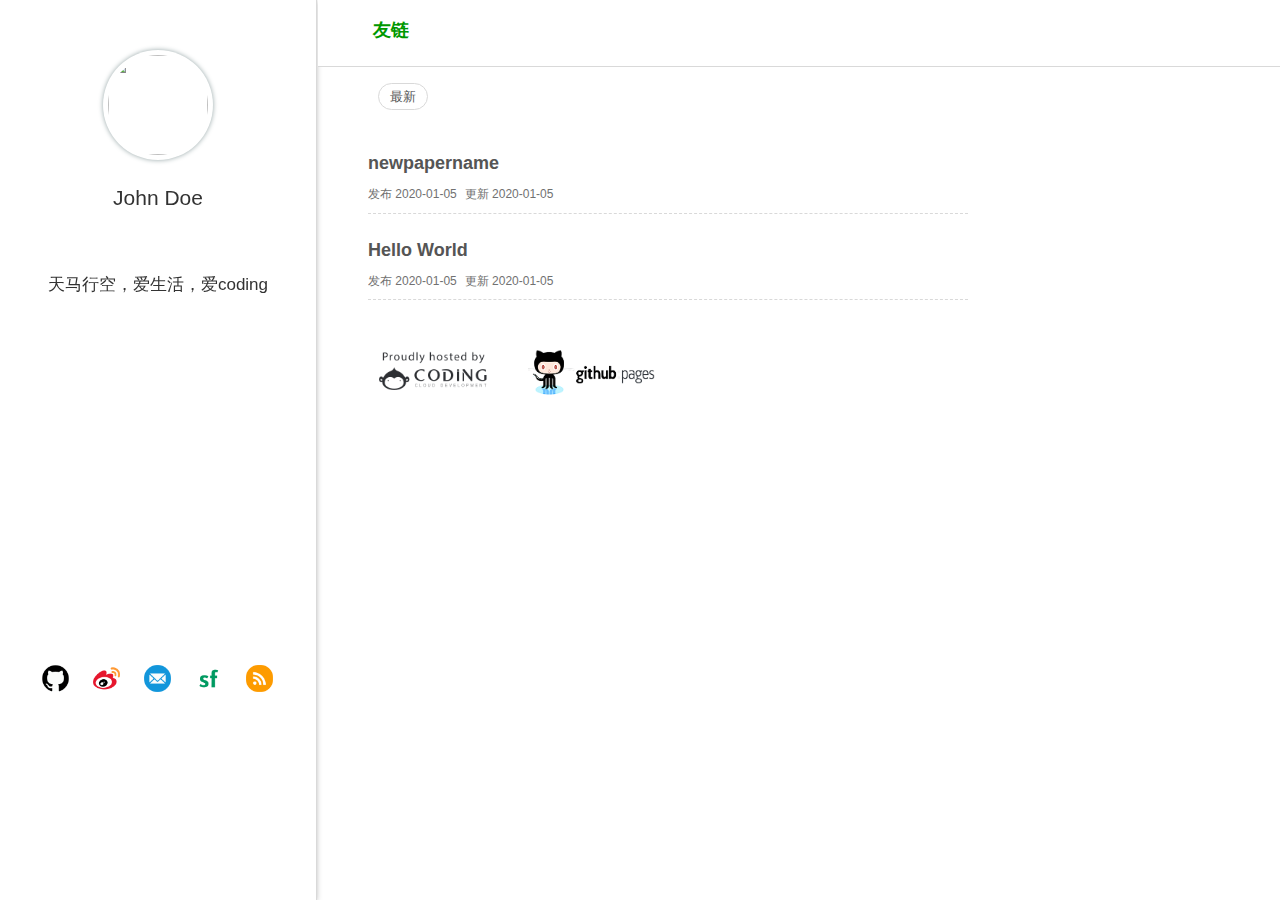
==== archives/index.html @ eab8e8ed "Site updated: 2020-01-06 00:59:47" ====
<!DOCTYPE html>
<html lang="en">
<head>
  <meta charset="UTF-8">
  <meta http-equiv="X-UA-Compatible" content="IE=edge,chrome=1">
  <meta name="viewport" content="width=device-width, initial-scale=1, maximum-scale=1, user-scalable=no">
  <meta name="keywords" content="hexo,个人博客,blog" />
  <meta name="description" content="某某的个人博客" />
  <meta http-equiv="x-dns-prefetch-control" content="on">
  <link rel="dns-prefetch" href="https://busuanzi.ibruce.info">
  <link rel="dns-prefetch" href="https://at.alicdn.com">
  
  <link rel="dns-prefetch" href="https://widget.daovoice.io">
  <link rel="dns-prefetch" href="https://widget-static-cdn.daovoice.io">
  <link rel="dns-prefetch" href="https://im.daovoice.io">
  
  
  <link rel="dns-prefetch" href="https://hm.baidu.com/">
  
  
  <link rel="dns-prefetch" href="https://cdn.jsdelivr.net">
  <link rel="dns-prefetch" href="https://api.github.com">
  <link rel="dns-prefetch" href="https://avatars3.githubusercontent.com">
  
  <link rel="stylesheet" type="text/css" href="/./style/main.css">
	<link rel="shortcut icon" href="/favicon.ico" title="Favicon">
  <link rel="stylesheet" href="https://cdn.jsdelivr.net/npm/gitalk@1/dist/gitalk.css">
	<title>Hexo</title>
  
  <script>var _hmt=_hmt||[];(function(){var hm=document.createElement("script");hm.src="https://hm.baidu.com/hm.js?awwssw1snsnsnn1ndndnndnd99j";var s=document.getElementsByTagName("script")[0];s.parentNode.insertBefore(hm,s);})();
  </script>
  
  
    <script>(function(i,s,o,g,r,a,m){i["DaoVoiceObject"]=r;i[r]=i[r]||function(){(i[r].q=i[r].q||[]).push(arguments)},i[r].l=1*new Date();a=s.createElement(o),m=s.getElementsByTagName(o)[0];a.async=1;a.src=g;a.charset="utf-8";m.parentNode.insertBefore(a,m)})(window,document,"script",('https:' == document.location.protocol ? 'https:' : 'http:') + "//widget.daovoice.io/widget/123456.js","daovoice");daovoice('init',{app_id: "123456"});daovoice('update');
  </script>
  
<meta name="generator" content="Hexo 4.2.0"></head>
<body>
  <div class="left-aside">
    <div class="face-img"><img src="https://tva3.sinaimg.cn/crop.0.0.200.200.180/005Kc3C1jw8f2uep0hhkvj305k05k3yk.jpg"></div>
    <div class="intro-word">
        <h2>John Doe</h2>
        <p>天马行空，爱生活，爱coding</p>
    </div>
    <div class="sns">
        <ul>
            
            <li>
                <a class="github" target="_blank" href="https://github.com/88888888" title="github">
                    <img src="/./img/icon-github.png" alt="github" data-tooltip="github">
                </a>
            </li>
            
            <li>
                <a class="weibo" target="_blank" href="http://weibo.com/u/888888888" title="weibo">
                    <img src="/./img/icon-weibo.png" alt="weibo" data-tooltip="weibo">
                </a>
            </li>
            
            <li>
                <a class="email" target="_blank" href="mailto:1223456@666666.com" title="email">
                    <img src="/./img/icon-email.png" alt="email" data-tooltip="email">
                </a>
            </li>
            
            <li>
                <a class="sf" target="_blank" href="https://segmentfault.com/u/555555" title="sf">
                    <img src="/./img/icon-sf.png" alt="sf" data-tooltip="sf">
                </a>
            </li>
            
            <li>
                <a class="rss" target="_blank" href="/atom.xml" title="rss">
                    <img src="/./img/icon-rss.png" alt="rss" data-tooltip="rss">
                </a>
            </li>
            
        </ul>
    </div>
</div>
<div class="right-aside">
    <div class="right-nav ms">
        <div class="main">
          <svg id="nav-menu" class="icon icon-menu" aria-hidden="true">
            <use xlink:href="#icon-menu"></use>
          </svg>
          <ul class="left">
              
              <li>
                  <a href="/2014/friends/">
                      友链
                  </a>
              </li>
              
          </ul>
          <div class="search">
            <div class="search-box">
              <input type="search"  id="search" class="input-search" placeholder="搜索">
              <i class="icon-search"></i>
              <div class="search-result-box">
                <ul id="search-result"></ul>
              </div>
            </div>
            <svg id="nav-search" class="icon icon-search" aria-hidden="true">
              <use xlink:href="#icon-search"></use>
            </svg>
          </div>
        </div>
    </div>
    <div class="right-main">
        <div class="category">
            <ul>
                <li><a href="/" class="">最新</a></li>
                
            </ul>
        </div>
        <div class="clear"></div>
        <div class="list">
            <div>
                
                
  
    <div class="item">
      <div class="title">
        <a href="/2020/01/05/newpapername/">newpapername</a>
      </div>
      <div class="info">
        <ul>
          <li>发布 <time datetime="2020-01-05T15:09:28.000Z" itemprop="date">2020-01-05</time>
          </li>
          <li>更新 <time datetime="2020-01-05T15:09:28.946Z" itemprop="dateUpdated">2020-01-05</time>
          </li>
          <!--<li> 评论 <span id = "url::http://yoursite.com/2020/01/05/newpapername/" class = "cy_cmt_count" ></span>
          </li>-->
        </ul>
      </div>
    </div>
  


                
                
  
    <div class="item">
      <div class="title">
        <a href="/2020/01/05/hello-world/">Hello World</a>
      </div>
      <div class="info">
        <ul>
          <li>发布 <time datetime="2020-01-05T12:11:50.399Z" itemprop="date">2020-01-05</time>
          </li>
          <li>更新 <time datetime="2020-01-05T12:11:50.399Z" itemprop="dateUpdated">2020-01-05</time>
          </li>
          <!--<li> 评论 <span id = "url::http://yoursite.com/2020/01/05/hello-world/" class = "cy_cmt_count" ></span>
          </li>-->
        </ul>
      </div>
    </div>
  


                
                

            </div>
        </div>
        <div class="clear"></div>
        <div class="hosted">
          <ul>
            <li class="coding">
              <a href="https://coding.net/pages" target="_blank" rel="noopener">
                <img src="/./img/coding.png">
              </a>
            </li>
            <li class="github-pages">
              <a href="https://pages.github.com" target="_blank" rel="noopener">
                <img src="/./img/github-pages.png">
              </a>
            </li>
          </ul>
        </div>
    </div>
</div>
<script>
  var homeLeftBgArr = 'https://ws3.sinaimg.cn/large/006tKfTcly1fsulzlvofnj30af0k5jvu.jpg,https://ws2.sinaimg.cn/large/006tNbRwly1fwl2alhqibj31kw2dcu0y.jpg,https://ws1.sinaimg.cn/large/006tNbRwly1fwl2bclcirj31kw2czk7v.jpg,https://ws3.sinaimg.cn/large/006tNbRwly1fwl2c765jej31kw2d1npe.jpg,https://ws3.sinaimg.cn/large/006tNbRwly1fwl2dentnvj31kw2dc1l2.jpg,https://ws4.sinaimg.cn/large/006tNbRwly1fwl2dqawiej31kw2d8x6p.jpg,https://ws3.sinaimg.cn/large/006tNbRwly1fwl2f7yp25j31kw3a97wh.jpg'.split(',');
  var homeLeftBgArrLen = homeLeftBgArr.length;
  var leftBackgroundUrl = homeLeftBgArr[Math.floor(Math.random() * homeLeftBgArrLen)];
  var homeLeftAsideNode = document.getElementsByClassName('left-aside')[0];
  if (homeLeftAsideNode) {
    homeLeftAsideNode.style.backgroundImage = 'url(' + leftBackgroundUrl + ')';
  }
</script>
<script async src="//busuanzi.ibruce.info/busuanzi/2.3/busuanzi.pure.mini.js"></script>
</script>
<script>//console
  var consoleConfig = '\n欢迎访问 https://hufangyun.com ，围观小猿大圣的博客(づ｡◕‿‿◕｡)づ！\n,\n本博客使用 %cHexo%c 搭建，博客主题为小猿大圣开发的 %chexo-themes-yearn%c ~~~ 🎉🎉🎉 \n\n源码 https://github.com/Youthink/hexo-themes-yearn \n\n如果喜欢可以 star 支持一下 ❤️~\n,\n扫描下面的二维码，在手机上查看博客！\n,https://static.hufangyun.com/blog-url-qrcode-180-180.png,\n 想知道这个效果如何实现的？博客内搜索 console 彩蛋 🚀 ！\n'.split(',');
  var canConsole = true;
  var consoleInfo = (function(consoleConfig) {
  if (!canConsole || !consoleConfig || consoleConfig.length < 1) {
    return;
  }
  var consoleColor = '#6190e8';
  var _console;
  var backgroundTextStyle = 'padding: 1px 5px;color: #fff;background: ' + consoleColor + ';'
  var textStyle = 'color: ' + consoleColor + ';';

  consoleConfig.map(o => {
    var num = (o.match(/%c/g) || []).length;
    if(/^http(s)?:\/\//.test(o)) {
      console.log('%c     ', 'background: url(' + o + ') no-repeat left center;font-size: 180px;');
      return;
    }
    if (num > 0) {
      var logArguments = [];
      for (var i = 0; i < num; i++) {
        if (i % 2 === 0) {
          logArguments.push(backgroundTextStyle);
        } else {
          logArguments.push(textStyle);
        }
      }
      (_console = console).log.apply(_console, ['%c' + o, textStyle].concat(logArguments));
      return;
    }
    console.log('%c' + o, textStyle);
  });
}(consoleConfig));</script><script type="text/javascript" src="/./js/main.js"></script>

  <script src="//at.alicdn.com/t/font_159214_mvtxvg9me9.js"></script>
</body>
</html>
---- style/main.css ----
@charset "UTF-8";
/*
Theme Name: Sugar
Theme URI: https://hufangyun.com
Description: Hexo themes
Version: 0.8
Author: 小猿大圣
Author URI: https://hufangyun.com
*/
/********* Global *********/
* {
  margin: 0;
  padding: 0;
  border: 0; }

body {
  font-family: -apple-system,"Helvetica Neue", "Helvetica", "Arial","PingFang SC","Hiragino Sans GB","WenQuanYi Micro Hei","Microsoft Yahei",sans-serif;
  -webkit-font-smoothing: antialiased;
  font-size: 14px;
  line-height: 1.6;
  color: #333333; }

a {
  text-decoration: none; }

h1, h2, h3, h4, h5 {
  font-weight: 500;
  line-height: 1.2; }

h2 {
  padding-bottom: 10px; }

h2, h3, h4 {
  margin-top: 32px; }

.clear {
  clear: both; }

.left {
  float: left; }

svg.icon {
  width: 20px;
  height: 20px; }
  svg.icon.icon-menu {
    float: left;
    margin-top: 21px;
    margin-left: -35px; }
  svg.icon.icon-search {
    margin-top: 21px; }

/*************** index *******************/
.left-aside {
  width: 256px;
  background-size: cover;
  position: fixed;
  top: 0;
  bottom: 0;
  padding: 50px 30px 80px;
  border-right: 1px solid #d9d9d9;
  box-shadow: -1px 1px 6px rgba(0, 0, 0, 0.35);
  text-align: center; }
  .left-aside h2 {
    margin: 24px 0 50px; }
  .left-aside .face-img img {
    border-radius: 50%;
    height: 100px;
    width: 100px;
    transition: All ease-in-out 0.4s;
    padding: 5px;
    background: #fff;
    box-shadow: 0 0 5px #95a5a6; }
    .left-aside .face-img img:hover {
      -webkit-transform: translate(0px, -10px);
              transform: translate(0px, -10px); }
  .left-aside .intro-word p {
    margin: 12px;
    font-size: 17px;
    font-weight: 500; }
  .left-aside .sns {
    position: absolute;
    bottom: 20%; }
    .left-aside .sns li {
      list-style: none;
      float: left;
      margin: 60px 10px 20px; }
      .left-aside .sns li img {
        width: 31px;
        transition: All ease-in-out 0.4s; }
        .left-aside .sns li img:hover {
          -webkit-transform: rotate(360deg);
                  transform: rotate(360deg); }
    .left-aside .sns .tip {
      padding: 0 14px;
      position: absolute;
      background-color: #2DCB70;
      opacity: 0;
      border-radius: 7%;
      top: 105px;
      height: 35px;
      line-height: 35px;
      color: #3D3D3D;
      font-weight: bold;
      white-space: nowrap;
      transition: All ease-in-out 0.4s; }
      .left-aside .sns .tip span {
        position: absolute;
        width: 0px;
        height: 0px;
        display: block;
        top: -14px;
        left: 50%;
        margin-left: -6px;
        border: 7px solid transparent;
        border-bottom-color: #2DCB70; }

.right-aside {
  margin-left: 318px; }
  .right-aside .nav-main {
    width: 59%; }
    .right-aside .nav-main .category {
      margin-left: -10px; }
  .right-aside .right-nav {
    padding-left: 55px;
    position: fixed;
    top: 0;
    width: 100%;
    border-bottom: 1px solid #d9d9d9;
    background-color: #fff; }
    .right-aside .right-nav li {
      list-style: none;
      float: left;
      line-height: 60px;
      margin-right: 30px; }
      .right-aside .right-nav li a {
        color: #009800;
        font-size: 18px;
        font-weight: bold; }

.search {
  float: right;
  color: #717171;
  line-height: 60px;
  right: 395px;
  position: relative; }
  .search .search-box {
    display: none;
    margin-right: 50px; }
  .search .input-search {
    margin: 8px -31px 0  0;
    border-radius: 2em;
    padding: 7px;
    border: 1px solid #cccccc;
    width: 300px; }
  .search input:focus {
    outline: none; }
  .search .search-result-box {
    position: absolute;
    top: 45px;
    top: 45px;
    left: -17%;
    width: 400px;
    max-height: 400px;
    overflow-y: scroll;
    display: none;
    background: #FFFFFF;
    border-radius: 2px;
    box-shadow: 0 2px 5px 0 rgba(0, 0, 0, 0.16), 0 2px 10px 0 rgba(0, 0, 0, 0.12); }
    .search .search-result-box #search-result li {
      border-top: 1px solid #dadada;
      padding: 10px 15px;
      margin-left: 0px;
      width: 370px; }
      .search .search-result-box #search-result li a {
        font-size: 15px; }
        .search .search-result-box #search-result li a:hover {
          color: #21D4FD;
          background: linear-gradient(30deg, #21D4FD, #B721FF);
          -webkit-background-clip: text;
          -webkit-text-fill-color: transparent; }
      .search .search-result-box #search-result li:first-child {
        border-top: none; }
      .search .search-result-box #search-result li .search-enter {
        position: absolute;
        right: 26px; }

.right-main {
  margin-top: 65px;
  padding-left: 50px;
  float: left; }

.category li {
  list-style: none;
  float: left;
  margin: 20px 0px 5px 10px; }
  .category li a {
    padding: 5px 11px;
    border: 1px solid #d9d9d9;
    border-radius: 15px;
    box-sizing: border-box;
    font-size: 13px;
    font-weight: normal;
    line-height: 1.5;
    color: #555555; }
    .category li a:hover {
      border: 1px solid #6bd95b; }
  .category li .active {
    background: #6bd95b;
    color: #ffffff;
    border: 1px solid #6bd95b; }

.list {
  float: left;
  margin-top: 15px; }

.item {
  width: 600px;
  margin: 23px 0px;
  border-bottom: 1px dashed #d9d9d9; }
  .item a {
    color: #555555;
    font-size: 18px;
    font-weight: bold;
    line-height: 1.5; }
    .item a:hover {
      color: #21D4FD;
      background: linear-gradient(30deg, #21D4FD, #B721FF);
      -webkit-background-clip: text;
      -webkit-text-fill-color: transparent; }

.info {
  overflow: auto; }
  .info li {
    float: left;
    list-style: none;
    margin: 8px 8px 8px 0px;
    font-size: 12px;
    color: #717171; }

.current-menu-item a {
  background-color: #6bd95b;
  color: #fff; }

/****************** hosted **********************/
.hosted {
  margin-top: 20px; }
  .hosted ul li {
    float: left;
    list-style: none;
    margin-right: 30px; }
    .hosted ul li a {
      width: 130px;
      display: block; }
      .hosted ul li a img {
        width: 100%; }

/***************** pages ************************/
/*header top */
.navbar-header {
  position: absolute;
  top: 0;
  height: 60px;
  width: 100%;
  text-align: center;
  z-index: 999;
  background: none;
  transition: background 0.5s; }
  .navbar-header .blog-title {
    display: none; }
  .navbar-header.fixed-header {
    position: fixed;
    box-shadow: 0 0 3px rgba(14, 14, 14, 0.26);
    background-color: rgba(255, 255, 255, 0.98); }
    .navbar-header.fixed-header .blog-title {
      line-height: 60px;
      font-size: 18px;
      color: #21D4FD;
      background: linear-gradient(30deg, #21D4FD, #B721FF);
      -webkit-background-clip: text;
      -webkit-text-fill-color: transparent;
      display: inline-block; }
  .navbar-header .face-img {
    display: none; }

.header {
  width: 100%;
  background-color: #fff;
  height: 55px;
  border-bottom: 1px solid #eef2f8;
  color: #88909a;
  font-size: 20px; }
  .header .icon-reorder {
    position: absolute;
    top: 14px;
    left: 20px; }
  .header h1 {
    text-align: center;
    font-size: 16px;
    font-weight: normal;
    line-height: 55px; }
  .header a {
    color: #88909a; }
  .header .face {
    position: absolute;
    top: 14px;
    right: 20px; }

/* container main*/
.article-title {
  position: absolute;
  top: 0;
  width: 100%;
  padding: 100px 0 25px 0;
  text-align: center; }
  .article-title h1.title {
    color: #4d4d4d;
    font-size: 40px; }
  .article-title .article-info {
    position: relative;
    display: inline-block;
    margin: 10px auto; }
    .article-title .article-info li {
      float: left;
      list-style: none;
      margin: 8px;
      color: #666666;
      font-size: 13px; }
    .article-title .article-info:after {
      content: '';
      display: block;
      clear: both; }

.container {
  width: 800px;
  margin: 0 auto; }

.article {
  padding: 0px 30px 20px 20px;
  word-break: break-word; }
  .article h1 {
    font-size: 24px; }
  .article h2 {
    border-bottom: 1px solid #eee;
    font-size: 22px; }
  .article h3 {
    font-size: 20px; }
  .article h4 {
    font-size: 18px; }
  .article h5 {
    font-size: 16px; }
  .article h6 {
    font-size: 14px; }
  .article .title {
    word-break: break-all;
    font-size: 24px;
    font-weight: 500;
    line-height: 1.2;
    color: #333;
    margin: 15px auto; }
  .article p {
    margin: 22px 0;
    color: #555;
    font-size: 14px;
    line-height: 1.6;
    text-align: justify; }
    .article p strong {
      font-weight: bold;
      color: #333333; }
  .article img {
    padding: 3px;
    border: 1px solid #ddd;
    max-width: 100%;
    margin: 8px auto 8px;
    display: block; }
  .article span.img-alt {
    max-width: 80%;
    position: relative;
    left: 50%;
    -webkit-transform: translateX(-50%);
            transform: translateX(-50%);
    display: inline-block;
    padding: 0px 0 2px;
    border-bottom: 1px solid #d9d9d9;
    font-size: 12px;
    color: #969696; }
  .article blockquote {
    padding: 15px 20px;
    margin: 20px 0;
    background-color: #F6F6F6;
    border-left: 3px solid #49be38;
    border-radius: 3px;
    word-break: break-word; }
    .article blockquote p:first-child {
      margin-top: 0; }
    .article blockquote p:last-child {
      margin-bottom: 0; }
  .article code {
    padding: 2px 4px;
    font-size: 13px;
    color: #c7254e;
    background-color: #f9f2f4;
    border-radius: 4px; }
  .article .content .overdue-remind {
    background-color: #fdf8ea;
    border-left: 3px solid #f0ad4e;
    padding: 15px 20px;
    margin: 20px auto;
    border-radius: 3px;
    font-weight: 500; }
    .article .content .overdue-remind span {
      color: crimson;
      font-weight: bold; }
  .article .content a {
    color: #49be38;
    border-bottom: 1px solid #49be38; }
    .article .content a:hover {
      color: #c7254e;
      border-bottom: 1px solid  #c7254e;
      background: none; }
  .article .content ol, .article .content ul {
    margin: 30px 0;
    padding-left: 20px; }
    .article .content ol li, .article .content ul li {
      font-size: 14px;
      line-height: 1.6;
      color: #555;
      margin: 8px 0; }
      .article .content ol li:first-child, .article .content ul li:first-child {
        margin-top: 0; }
      .article .content ol li:last-child, .article .content ul li:last-child {
        margin-bottom: 0; }
  .article .content ol {
    margin: 30px 45px; }
    .article .content ol li {
      list-style-type: decimal; }
  .article .content table {
    width: 100%;
    border: 1px #E6E6E6 solid;
    border-collapse: collapse; }
  .article .content th {
    background: #F3F3F3;
    text-align: left; }
  .article .content th, .article .content td {
    border: 1px solid #E6E6E6;
    padding: 5px 8px;
    word-break: normal; }

.article .image-caption {
  width: 31%;
  min-width: 20%;
  padding: 10px;
  text-align: center;
  border-bottom: 1px solid #d9d9d9;
  font-size: 13px;
  color: #999999;
  font-style: italic;
  line-height: 1.7;
  margin: 0 auto 20px; }

.article h4 {
  color: inherit;
  line-height: 1.8;
  text-rendering: optimizelegibility; }

.article .content h2 {
  margin-bottom: 10px; }

.content blockquote p {
  margin-bottom: 0; }

.article table {
  margin-bottom: 25px; }

.article .support-author {
  padding: 25px;
  margin-bottom: 40px;
  background-color: whitesmoke;
  border-left: 4px solid #49be38;
  border-radius: 3px;
  box-sizing: border-box;
  box-shadow: 0 0 1px #d9d9d9;
  margin: 50px auto; }

.article .support-author p {
  margin: 0 auto 10px;
  font-size: 17px;
  font-weight: bold; }

.support-author .btn-pay {
  margin: 10px 15px 10px 0;
  color: white;
  border-color: #49be38;
  background-color: #49be38;
  border-radius: 4px;
  padding: 4px 12px;
  font-size: 14px;
  line-height: 20px;
  text-align: center; }

.support-author .btn-pay:hover {
  background-color: #f57e42; }

.like {
  width: 163px;
  height: 50px;
  line-height: 50px;
  border: 1px solid #e78170;
  border-radius: 40px;
  font-size: 18px;
  text-align: center;
  color: #e78170;
  margin: 0 auto; }

.like a {
  color: #e78170; }

.like-button {
  position: relative;
  width: 60px;
  height: 50px;
  padding-right: 10px;
  display: inline-block; }

.like span {
  position: relative;
  height: 20px;
  padding-left: 15px;
  border-left: 1px solid;
  cursor: pointer;
  color: #e78170; }

.like:hover {
  background-color: #f6cec7;
  border-color: #f6cec7; }

.footer {
  background-color: #EFEFEF;
  border-top: 1px solid #d9d9d9;
  margin: 10px auto 0;
  text-align: center;
  padding: 80px 0 10px;
  line-height: 38px; }
  .footer .info a {
    color: #333; }
    .footer .info a:hover {
      color: #49be38; }

/************** page *******************/
.container .center {
  text-align: center;
  margin-top: 30px; }

.container .f {
  float: left;
  margin: 30px 60px; }

.leftAside {
  width: 60px;
  position: fixed;
  top: 0px;
  bottom: 0px;
  background-color: #EFEFEF;
  padding-top: 30px;
  overflow-y: auto; }

.leftAside .icon {
  font-size: 21px;
  text-align: center; }

.leftAside .hoverShow {
  display: none;
  margin-left: 30px; }

.leftAside .hoverShow a:link, .hoverShow a {
  color: #2f2f2f;
  line-height: 27px; }

.leftAside .hoverShow .titleList {
  margin-top: 20px; }

.leftAside .hoverShow .titleList ul li {
  margin-top: 8px; }

.leftAside .hoverShow .titleList .archive {
  display: none;
  width: 223px;
  white-space: nowrap;
  /* 禁止自动换行 */
  overflow: hidden;
  /* 隐藏溢出的内容 */
  text-overflow: ellipsis;
  /* 溢出文本使用...代替 */
  -o-text-overflow: ellipsis; }

.leftAside .hoverShow .titleList .archive li a {
  font-size: 14px; }

.leftAside .hoverShow .titleList .tabs a {
  background-color: #6666FF;
  padding: 0 4px;
  color: #fff;
  border-radius: 15%;
  margin: 4px;
  float: left;
  font-size: 13px; }

.otherLink {
  border-bottom: 1px solid #eeeeee;
  border-top: 1px solid #eeeeee;
  padding: 15px;
  height: 30px;
  color: #555555; }

.otherLink a {
  color: #555555; }

.otherLink a:hover {
  color: #000000; }

.otherLink .previous {
  float: left; }

.otherLink .next {
  float: right; }

/******* index page nav *********/
.page-nav {
  margin: 50px auto 20px;
  font-weight: 500;
  text-decoration: none; }
  .page-nav a:active, .page-nav a:link, .page-nav a:visited, .page-nav a:hover {
    color: #888888; }
  .page-nav .page-number {
    padding: 6px 12px;
    margin-left: -1px;
    border: 1px solid #dddddd; }
    .page-nav .page-number.current {
      background: #15a829;
      color: #ffffff;
      padding: 7px 12px; }
  .page-nav .extend {
    padding: 6px 12px;
    border: 1px solid #dddddd; }
    .page-nav .extend.prev {
      border-bottom-left-radius: 3px;
      border-top-left-radius: 3px; }
    .page-nav .extend.next {
      margin-left: -1px;
      border-bottom-right-radius: 3px;
      border-top-right-radius: 3px; }
  .page-nav .space {
    padding: 6px 7px;
    margin-left: -1px;
    border: 1px solid #ddd; }

/******** 代码高亮区 Mac装饰 *************/
.highlight-wrap[data-rel] {
  position: relative;
  overflow: hidden;
  border-radius: 5px;
  box-shadow: 0 10px 30px 0px rgba(0, 0, 0, 0.4);
  margin: 35px 0; }
  .highlight-wrap[data-rel] ::-webkit-scrollbar {
    height: 10px; }
  .highlight-wrap[data-rel] ::-webkit-scrollbar-track {
    -webkit-box-shadow: inset 0 0 6px rgba(0, 0, 0, 0.3);
    border-radius: 10px; }
  .highlight-wrap[data-rel] ::-webkit-scrollbar-thumb {
    border-radius: 10px;
    -webkit-box-shadow: inset 0 0 6px rgba(0, 0, 0, 0.5); }
  .highlight-wrap[data-rel]::before {
    color: white;
    content: attr(data-rel);
    height: 38px;
    line-height: 38px;
    background: #21252b;
    color: #fff;
    font-size: 16px;
    position: absolute;
    top: 0;
    left: 0;
    width: 100%;
    font-family: 'Source Sans Pro', sans-serif;
    font-weight: bold;
    padding: 0px 80px;
    text-indent: 15px;
    float: left; }
  .highlight-wrap[data-rel]::after {
    content: " ";
    position: absolute;
    border-radius: 50%;
    background: #fc625d;
    width: 12px;
    height: 12px;
    top: 0;
    left: 20px;
    margin-top: 13px;
    box-shadow: 20px 0px #fdbc40, 40px 0px #35cd4b;
    z-index: 3; }

/**********代码高亮**********/
.article figure.highlight {
  width: 100%;
  overflow-x: auto;
  background-color: #fdf6e3;
  padding: 6px;
  margin: 13px 0;
  /* margin-top: -13px; 与标题之间没有间距 */
  font-size: 14px;
  border-radius: 5px;
  color: #657b83; }
  .article figure.highlight .title {
    font-size: 14px; }

.article figure.highlight pre {
  /*white-space: pre-wrap;*/
  word-wrap: break-word;
  word-break: break-word; }

.article figure.highlight table,
.article figure.highlight tr,
.article figure.highlight td {
  border: none;
  margin-bottom: 0; }

.article code,
.article figure.highlight .code,
.article figure.highlight .line {
  line-height: 2;
  font-family: "Source Code Pro", Consolas, Monaco, Menlo, Consolas, monospace; }

.article figure.highlight .comment,
.article figure.highlight .quote {
  color: #93a1a1; }

/* Solarized Green */
.article figure.highlight .keyword,
.article figure.highlight .selector-tag,
.article figure.highlight .addition {
  color: #859900; }

/* Solarized Cyan */
.article figure.highlight .number,
.article figure.highlight .string,
.article figure.highlight .meta .article figure.highlight .meta-string,
.article figure.highlight .literal,
.article figure.highlight .doctag,
.article figure.highlight .regexp {
  color: #2aa198; }

/* Solarized Blue */
.article figure.highlight .title,
.article figure.highlight .section,
.article figure.highlight .name,
.article figure.highlight .selector-id,
.article figure.highlight .selector-class {
  color: #268bd2; }

/* Solarized Yellow */
.article figure.highlight .attribute,
.article figure.highlight .attr,
.article figure.highlight .variable,
.article figure.highlight .template-variable,
.article figure.highlight .class .article figure.highlight .title,
.article figure.highlight .type {
  color: #b58900; }

/* Solarized Orange */
.article figure.highlight .symbol,
.article figure.highlight .bullet,
.article figure.highlight .subst,
.article figure.highlight .meta,
.article figure.highlight .meta .article figure.highlight .keyword,
.article figure.highlight .selector-attr,
.article figure.highlight .selector-pseudo,
.article figure.highlight .link {
  color: #cb4b16; }

/* Solarized Red */
.article figure.highlight .built_in,
.article figure.highlight .deletion {
  color: #dc322f; }

.article figure.highlight .formula {
  background: #eee8d5; }

.article figure.highlight .emphasis {
  font-style: italic; }

.article figure.highlight .strong {
  font-weight: bold; }

.article figure.highlight .gutter {
  width: 10px; }

/********响应式**********/
@media screen and (max-width: 768px) {
  /***header 左侧边栏 ****/
  .left-aside {
    width: 100%;
    padding: 13px 0px 53px;
    border-right: none;
    position: static;
    background: #FFF; }
    .left-aside .face-img img {
      height: 95px;
      width: 95px; }
    .left-aside h2 {
      margin: 7px 0 7px;
      font-size: 22px; }
    .left-aside .sns {
      width: 216px;
      position: relative;
      margin: 0 auto; }
      .left-aside .sns li {
        margin: 13px 10px 6px; }
        .left-aside .sns li img {
          width: 23px; }
      .left-aside .sns .tip {
        top: 50px; }
  .ms {
    display: none; }
  /********** main ***********/
  .right-aside {
    width: 100%;
    margin: 0 auto;
    margin-left: 0px; }
    .right-aside .right-main {
      margin-top: 20px;
      float: none;
      padding-left: 0px;
      width: 90%;
      padding-top: 15px;
      margin: 0 auto; }
      .right-aside .right-main .category {
        margin-left: -10px; }
  .item {
    width: 100%; }
  .page-nav {
    width: 200px; }
  .hosted {
    margin: 20px auto; }
  /************ 文章页 **************/
  .article-title {
    padding: 80px 0 25px 0; }
    .article-title h1.title {
      font-size: 30px; }
  .container {
    width: 100%; }
  .leftAside {
    display: none; }
  .navbar-header.fixed-header .face-img {
    display: block;
    margin: 0 auto;
    line-height: 80px; }
    .navbar-header.fixed-header .face-img img {
      border-radius: 50%;
      height: 30px;
      width: 30px;
      transition: All ease-in-out 0.4s; }
  .navbar-header.fixed-header .blog-title {
    display: none; } }

/*# sourceMappingURL=[data-uri]*/
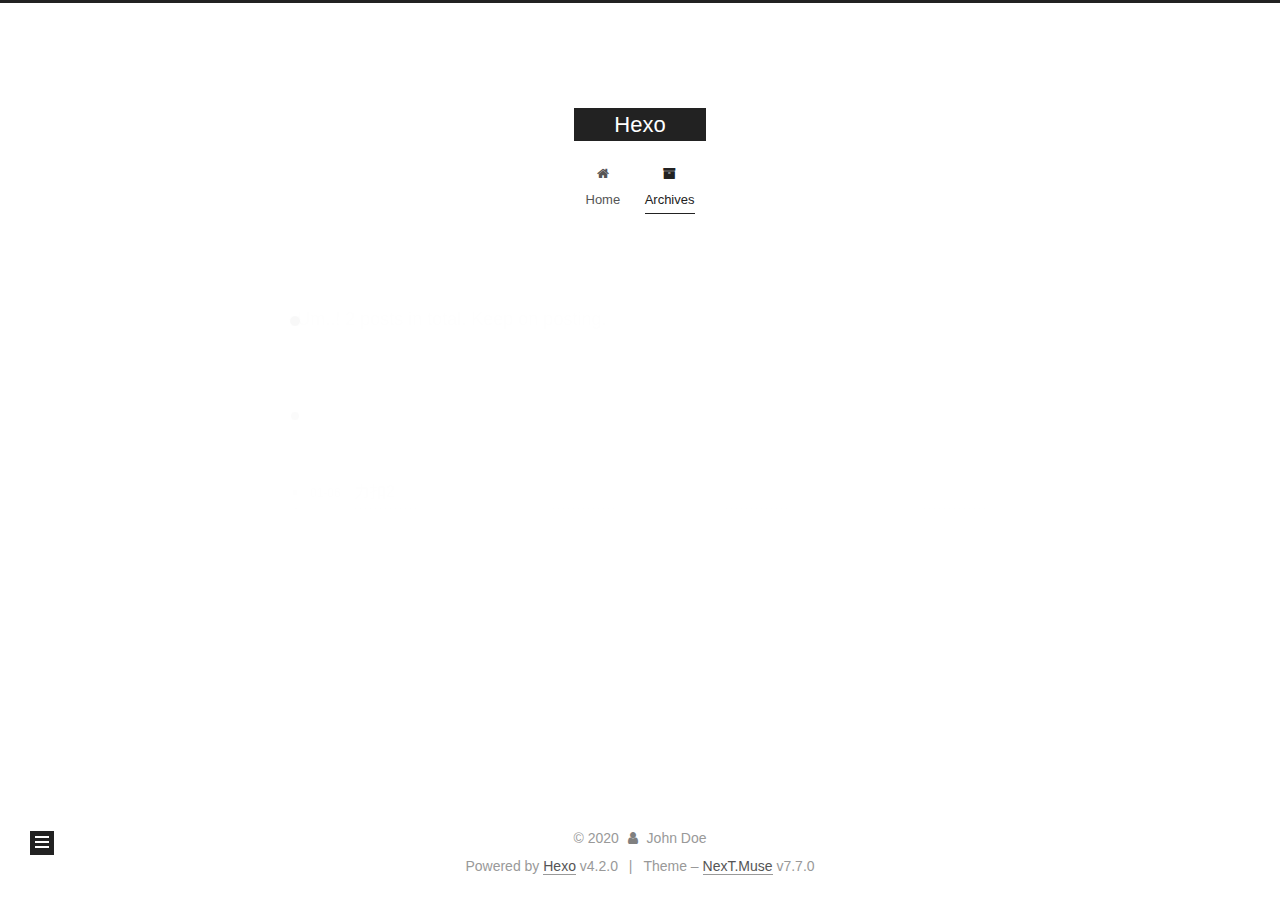
==== commit 19a21bd0: "Site updated: 2020-01-06 21:31:27" ====
--- a/archives/index.html
+++ b/archives/index.html
@@ -2,230 +2,378 @@
 <html lang="en">
 <head>
   <meta charset="UTF-8">
-  <meta http-equiv="X-UA-Compatible" content="IE=edge,chrome=1">
-  <meta name="viewport" content="width=device-width, initial-scale=1, maximum-scale=1, user-scalable=no">
-  <meta name="keywords" content="hexo,个人博客,blog" />
-  <meta name="description" content="某某的个人博客" />
-  <meta http-equiv="x-dns-prefetch-control" content="on">
-  <link rel="dns-prefetch" href="https://busuanzi.ibruce.info">
-  <link rel="dns-prefetch" href="https://at.alicdn.com">
-  
-  <link rel="dns-prefetch" href="https://widget.daovoice.io">
-  <link rel="dns-prefetch" href="https://widget-static-cdn.daovoice.io">
-  <link rel="dns-prefetch" href="https://im.daovoice.io">
-  
-  
-  <link rel="dns-prefetch" href="https://hm.baidu.com/">
-  
-  
-  <link rel="dns-prefetch" href="https://cdn.jsdelivr.net">
-  <link rel="dns-prefetch" href="https://api.github.com">
-  <link rel="dns-prefetch" href="https://avatars3.githubusercontent.com">
-  
-  <link rel="stylesheet" type="text/css" href="/./style/main.css">
-	<link rel="shortcut icon" href="/favicon.ico" title="Favicon">
-  <link rel="stylesheet" href="https://cdn.jsdelivr.net/npm/gitalk@1/dist/gitalk.css">
-	<title>Hexo</title>
-  
-  <script>var _hmt=_hmt||[];(function(){var hm=document.createElement("script");hm.src="https://hm.baidu.com/hm.js?awwssw1snsnsnn1ndndnndnd99j";var s=document.getElementsByTagName("script")[0];s.parentNode.insertBefore(hm,s);})();
-  </script>
-  
-  
-    <script>(function(i,s,o,g,r,a,m){i["DaoVoiceObject"]=r;i[r]=i[r]||function(){(i[r].q=i[r].q||[]).push(arguments)},i[r].l=1*new Date();a=s.createElement(o),m=s.getElementsByTagName(o)[0];a.async=1;a.src=g;a.charset="utf-8";m.parentNode.insertBefore(a,m)})(window,document,"script",('https:' == document.location.protocol ? 'https:' : 'http:') + "//widget.daovoice.io/widget/123456.js","daovoice");daovoice('init',{app_id: "123456"});daovoice('update');
-  </script>
-  
-<meta name="generator" content="Hexo 4.2.0"></head>
-<body>
-  <div class="left-aside">
-    <div class="face-img"><img src="https://tva3.sinaimg.cn/crop.0.0.200.200.180/005Kc3C1jw8f2uep0hhkvj305k05k3yk.jpg"></div>
-    <div class="intro-word">
-        <h2>John Doe</h2>
-        <p>天马行空，爱生活，爱coding</p>
-    </div>
-    <div class="sns">
-        <ul>
+<meta name="viewport" content="width=device-width, initial-scale=1, maximum-scale=2">
+<meta name="theme-color" content="#222">
+<meta name="generator" content="Hexo 4.2.0">
+  <link rel="apple-touch-icon" sizes="180x180" href="/images/apple-touch-icon-next.png">
+  <link rel="icon" type="image/png" sizes="32x32" href="/images/favicon-32x32-next.png">
+  <link rel="icon" type="image/png" sizes="16x16" href="/images/favicon-16x16-next.png">
+  <link rel="mask-icon" href="/images/logo.svg" color="#222">
+
+<link rel="stylesheet" href="/css/main.css">
+
+
+<link rel="stylesheet" href="/lib/font-awesome/css/font-awesome.min.css">
+
+
+<script id="hexo-configurations">
+  var NexT = window.NexT || {};
+  var CONFIG = {
+    hostname: new URL('http://yoursite.com').hostname,
+    root: '/',
+    scheme: 'Muse',
+    version: '7.7.0',
+    exturl: false,
+    sidebar: {"position":"left","display":"post","padding":18,"offset":12,"onmobile":false},
+    copycode: {"enable":false,"show_result":false,"style":null},
+    back2top: {"enable":true,"sidebar":false,"scrollpercent":false},
+    bookmark: {"enable":false,"color":"#222","save":"auto"},
+    fancybox: false,
+    mediumzoom: false,
+    lazyload: false,
+    pangu: false,
+    comments: {"style":"tabs","active":null,"storage":true,"lazyload":false,"nav":null},
+    algolia: {
+      appID: '',
+      apiKey: '',
+      indexName: '',
+      hits: {"per_page":10},
+      labels: {"input_placeholder":"Search for Posts","hits_empty":"We didn't find any results for the search: ${query}","hits_stats":"${hits} results found in ${time} ms"}
+    },
+    localsearch: {"enable":false,"trigger":"auto","top_n_per_article":1,"unescape":false,"preload":false},
+    path: '',
+    motion: {"enable":true,"async":false,"transition":{"post_block":"fadeIn","post_header":"slideDownIn","post_body":"slideDownIn","coll_header":"slideLeftIn","sidebar":"slideUpIn"}}
+  };
+</script>
+
+  <meta property="og:type" content="website">
+<meta property="og:title" content="Hexo">
+<meta property="og:url" content="http://yoursite.com/archives/index.html">
+<meta property="og:site_name" content="Hexo">
+<meta property="og:locale" content="en_US">
+<meta property="article:author" content="John Doe">
+<meta name="twitter:card" content="summary">
+
+<link rel="canonical" href="http://yoursite.com/archives/">
+
+
+<script id="page-configurations">
+  // https://hexo.io/docs/variables.html
+  CONFIG.page = {
+    sidebar: "",
+    isHome: false,
+    isPost: false
+  };
+</script>
+
+  <title>Archive | Hexo</title>
+  
+
+
+
+
+
+
+  <noscript>
+  <style>
+  .use-motion .brand,
+  .use-motion .menu-item,
+  .sidebar-inner,
+  .use-motion .post-block,
+  .use-motion .pagination,
+  .use-motion .comments,
+  .use-motion .post-header,
+  .use-motion .post-body,
+  .use-motion .collection-header { opacity: initial; }
+
+  .use-motion .site-title,
+  .use-motion .site-subtitle {
+    opacity: initial;
+    top: initial;
+  }
+
+  .use-motion .logo-line-before i { left: initial; }
+  .use-motion .logo-line-after i { right: initial; }
+  </style>
+</noscript>
+
+</head>
+
+<body itemscope itemtype="http://schema.org/WebPage">
+  <div class="container use-motion">
+    <div class="headband"></div>
+
+    <header class="header" itemscope itemtype="http://schema.org/WPHeader">
+      <div class="header-inner"><div class="site-brand-container">
+  <div class="site-meta">
+
+    <div>
+      <a href="/" class="brand" rel="start">
+        <span class="logo-line-before"><i></i></span>
+        <span class="site-title">Hexo</span>
+        <span class="logo-line-after"><i></i></span>
+      </a>
+    </div>
+  </div>
+
+  <div class="site-nav-toggle">
+    <div class="toggle" aria-label="Toggle navigation bar">
+      <span class="toggle-line toggle-line-first"></span>
+      <span class="toggle-line toggle-line-middle"></span>
+      <span class="toggle-line toggle-line-last"></span>
+    </div>
+  </div>
+</div>
+
+
+<nav class="site-nav">
+  
+  <ul id="menu" class="menu">
+        <li class="menu-item menu-item-home">
+
+    <a href="/" rel="section"><i class="fa fa-fw fa-home"></i>Home</a>
+
+  </li>
+        <li class="menu-item menu-item-archives">
+
+    <a href="/archives/" rel="section"><i class="fa fa-fw fa-archive"></i>Archives</a>
+
+  </li>
+  </ul>
+
+</nav>
+</div>
+    </header>
+
+    
+  <div class="back-to-top">
+    <i class="fa fa-arrow-up"></i>
+    <span>0%</span>
+  </div>
+
+
+    <main class="main">
+      <div class="main-inner">
+        <div class="content-wrap">
+          
+
+          <div class="content">
             
-            <li>
-                <a class="github" target="_blank" href="https://github.com/88888888" title="github">
-                    <img src="/./img/icon-github.png" alt="github" data-tooltip="github">
-                </a>
-            </li>
-            
-            <li>
-                <a class="weibo" target="_blank" href="http://weibo.com/u/888888888" title="weibo">
-                    <img src="/./img/icon-weibo.png" alt="weibo" data-tooltip="weibo">
-                </a>
-            </li>
-            
-            <li>
-                <a class="email" target="_blank" href="mailto:1223456@666666.com" title="email">
-                    <img src="/./img/icon-email.png" alt="email" data-tooltip="email">
-                </a>
-            </li>
-            
-            <li>
-                <a class="sf" target="_blank" href="https://segmentfault.com/u/555555" title="sf">
-                    <img src="/./img/icon-sf.png" alt="sf" data-tooltip="sf">
-                </a>
-            </li>
-            
-            <li>
-                <a class="rss" target="_blank" href="/atom.xml" title="rss">
-                    <img src="/./img/icon-rss.png" alt="rss" data-tooltip="rss">
-                </a>
-            </li>
-            
-        </ul>
-    </div>
-</div>
-<div class="right-aside">
-    <div class="right-nav ms">
-        <div class="main">
-          <svg id="nav-menu" class="icon icon-menu" aria-hidden="true">
-            <use xlink:href="#icon-menu"></use>
-          </svg>
-          <ul class="left">
-              
-              <li>
-                  <a href="/2014/friends/">
-                      友链
-                  </a>
-              </li>
-              
-          </ul>
-          <div class="search">
-            <div class="search-box">
-              <input type="search"  id="search" class="input-search" placeholder="搜索">
-              <i class="icon-search"></i>
-              <div class="search-result-box">
-                <ul id="search-result"></ul>
-              </div>
-            </div>
-            <svg id="nav-search" class="icon icon-search" aria-hidden="true">
-              <use xlink:href="#icon-search"></use>
-            </svg>
+
+  
+  
+  
+  <div class="post-block">
+    <div class="posts-collapse">
+      <div class="collection-title">
+        <span class="collection-header">Um..! 2 posts in total. Keep on posting.</span>
+      </div>
+
+      
+    <div class="collection-year">
+      <h1 class="collection-header">2020</h1>
+    </div>
+
+  <article itemscope itemtype="http://schema.org/Article">
+    <header class="post-header">
+
+      <div class="post-meta">
+        <time itemprop="dateCreated"
+              datetime="2020-01-06T16:34:24+08:00"
+              content="2020-01-06">
+          01-06
+        </time>
+      </div>
+
+      <h2 class="post-title">
+          <a class="post-title-link" href="/2020/01/06/%E5%8A%9B%E6%89%A32/" itemprop="url">
+            <span itemprop="name">力扣2</span>
+          </a>
+      </h2>
+
+    </header>
+  </article>
+
+  <article itemscope itemtype="http://schema.org/Article">
+    <header class="post-header">
+
+      <div class="post-meta">
+        <time itemprop="dateCreated"
+              datetime="2020-01-06T03:24:07+08:00"
+              content="2020-01-06">
+          01-06
+        </time>
+      </div>
+
+      <h2 class="post-title">
+          <a class="post-title-link" href="/2020/01/06/%E6%AC%A2%E8%BF%8E%E5%85%A5%E4%BD%8FFlint's%20blog/" itemprop="url">
+            <span itemprop="name">欢迎入住Flint's blog</span>
+          </a>
+      </h2>
+
+    </header>
+  </article>
+
+
+    </div>
+  </div>
+  
+  
+  
+
+  
+
+
+
           </div>
-        </div>
-    </div>
-    <div class="right-main">
-        <div class="category">
-            <ul>
-                <li><a href="/" class="">最新</a></li>
-                
-            </ul>
-        </div>
-        <div class="clear"></div>
-        <div class="list">
-            <div>
-                
-                
-  
-    <div class="item">
-      <div class="title">
-        <a href="/2020/01/05/newpapername/">newpapername</a>
-      </div>
-      <div class="info">
-        <ul>
-          <li>发布 <time datetime="2020-01-05T15:09:28.000Z" itemprop="date">2020-01-05</time>
-          </li>
-          <li>更新 <time datetime="2020-01-05T15:09:28.946Z" itemprop="dateUpdated">2020-01-05</time>
-          </li>
-          <!--<li> 评论 <span id = "url::http://yoursite.com/2020/01/05/newpapername/" class = "cy_cmt_count" ></span>
-          </li>-->
-        </ul>
-      </div>
-    </div>
-  
-
-
-                
-                
-  
-    <div class="item">
-      <div class="title">
-        <a href="/2020/01/05/hello-world/">Hello World</a>
-      </div>
-      <div class="info">
-        <ul>
-          <li>发布 <time datetime="2020-01-05T12:11:50.399Z" itemprop="date">2020-01-05</time>
-          </li>
-          <li>更新 <time datetime="2020-01-05T12:11:50.399Z" itemprop="dateUpdated">2020-01-05</time>
-          </li>
-          <!--<li> 评论 <span id = "url::http://yoursite.com/2020/01/05/hello-world/" class = "cy_cmt_count" ></span>
-          </li>-->
-        </ul>
-      </div>
-    </div>
-  
-
-
-                
-                
-
-            </div>
-        </div>
-        <div class="clear"></div>
-        <div class="hosted">
-          <ul>
-            <li class="coding">
-              <a href="https://coding.net/pages" target="_blank" rel="noopener">
-                <img src="/./img/coding.png">
-              </a>
-            </li>
-            <li class="github-pages">
-              <a href="https://pages.github.com" target="_blank" rel="noopener">
-                <img src="/./img/github-pages.png">
-              </a>
-            </li>
-          </ul>
-        </div>
-    </div>
-</div>
+          
+
 <script>
-  var homeLeftBgArr = 'https://ws3.sinaimg.cn/large/006tKfTcly1fsulzlvofnj30af0k5jvu.jpg,https://ws2.sinaimg.cn/large/006tNbRwly1fwl2alhqibj31kw2dcu0y.jpg,https://ws1.sinaimg.cn/large/006tNbRwly1fwl2bclcirj31kw2czk7v.jpg,https://ws3.sinaimg.cn/large/006tNbRwly1fwl2c765jej31kw2d1npe.jpg,https://ws3.sinaimg.cn/large/006tNbRwly1fwl2dentnvj31kw2dc1l2.jpg,https://ws4.sinaimg.cn/large/006tNbRwly1fwl2dqawiej31kw2d8x6p.jpg,https://ws3.sinaimg.cn/large/006tNbRwly1fwl2f7yp25j31kw3a97wh.jpg'.split(',');
-  var homeLeftBgArrLen = homeLeftBgArr.length;
-  var leftBackgroundUrl = homeLeftBgArr[Math.floor(Math.random() * homeLeftBgArrLen)];
-  var homeLeftAsideNode = document.getElementsByClassName('left-aside')[0];
-  if (homeLeftAsideNode) {
-    homeLeftAsideNode.style.backgroundImage = 'url(' + leftBackgroundUrl + ')';
+  window.addEventListener('tabs:register', () => {
+    let activeClass = CONFIG.comments.activeClass;
+    if (CONFIG.comments.storage) {
+      activeClass = localStorage.getItem('comments_active') || activeClass;
+    }
+    if (activeClass) {
+      let activeTab = document.querySelector(`a[href="#comment-${activeClass}"]`);
+      if (activeTab) {
+        activeTab.click();
+      }
+    }
+  });
+  if (CONFIG.comments.storage) {
+    window.addEventListener('tabs:click', event => {
+      if (!event.target.matches('.tabs-comment .tab-content .tab-pane')) return;
+      let commentClass = event.target.classList[1];
+      localStorage.setItem('comments_active', commentClass);
+    });
   }
 </script>
-<script async src="//busuanzi.ibruce.info/busuanzi/2.3/busuanzi.pure.mini.js"></script>
-</script>
-<script>//console
-  var consoleConfig = '\n欢迎访问 https://hufangyun.com ，围观小猿大圣的博客(づ｡◕‿‿◕｡)づ！\n,\n本博客使用 %cHexo%c 搭建，博客主题为小猿大圣开发的 %chexo-themes-yearn%c ~~~ 🎉🎉🎉 \n\n源码 https://github.com/Youthink/hexo-themes-yearn \n\n如果喜欢可以 star 支持一下 ❤️~\n,\n扫描下面的二维码，在手机上查看博客！\n,https://static.hufangyun.com/blog-url-qrcode-180-180.png,\n 想知道这个效果如何实现的？博客内搜索 console 彩蛋 🚀 ！\n'.split(',');
-  var canConsole = true;
-  var consoleInfo = (function(consoleConfig) {
-  if (!canConsole || !consoleConfig || consoleConfig.length < 1) {
-    return;
-  }
-  var consoleColor = '#6190e8';
-  var _console;
-  var backgroundTextStyle = 'padding: 1px 5px;color: #fff;background: ' + consoleColor + ';'
-  var textStyle = 'color: ' + consoleColor + ';';
-
-  consoleConfig.map(o => {
-    var num = (o.match(/%c/g) || []).length;
-    if(/^http(s)?:\/\//.test(o)) {
-      console.log('%c     ', 'background: url(' + o + ') no-repeat left center;font-size: 180px;');
-      return;
-    }
-    if (num > 0) {
-      var logArguments = [];
-      for (var i = 0; i < num; i++) {
-        if (i % 2 === 0) {
-          logArguments.push(backgroundTextStyle);
-        } else {
-          logArguments.push(textStyle);
-        }
-      }
-      (_console = console).log.apply(_console, ['%c' + o, textStyle].concat(logArguments));
-      return;
-    }
-    console.log('%c' + o, textStyle);
-  });
-}(consoleConfig));</script><script type="text/javascript" src="/./js/main.js"></script>
-
-  <script src="//at.alicdn.com/t/font_159214_mvtxvg9me9.js"></script>
+
+        </div>
+          
+  
+  <div class="toggle sidebar-toggle">
+    <span class="toggle-line toggle-line-first"></span>
+    <span class="toggle-line toggle-line-middle"></span>
+    <span class="toggle-line toggle-line-last"></span>
+  </div>
+
+  <aside class="sidebar">
+    <div class="sidebar-inner">
+
+      <ul class="sidebar-nav motion-element">
+        <li class="sidebar-nav-toc">
+          Table of Contents
+        </li>
+        <li class="sidebar-nav-overview">
+          Overview
+        </li>
+      </ul>
+
+      <!--noindex-->
+      <div class="post-toc-wrap sidebar-panel">
+      </div>
+      <!--/noindex-->
+
+      <div class="site-overview-wrap sidebar-panel">
+        <div class="site-author motion-element" itemprop="author" itemscope itemtype="http://schema.org/Person">
+  <p class="site-author-name" itemprop="name">John Doe</p>
+  <div class="site-description" itemprop="description"></div>
+</div>
+<div class="site-state-wrap motion-element">
+  <nav class="site-state">
+      <div class="site-state-item site-state-posts">
+          <a href="/archives/">
+        
+          <span class="site-state-item-count">2</span>
+          <span class="site-state-item-name">posts</span>
+        </a>
+      </div>
+  </nav>
+</div>
+
+
+
+      </div>
+
+    </div>
+  </aside>
+  <div id="sidebar-dimmer"></div>
+
+
+      </div>
+    </main>
+
+    <footer class="footer">
+      <div class="footer-inner">
+        
+
+<div class="copyright">
+  
+  &copy; 
+  <span itemprop="copyrightYear">2020</span>
+  <span class="with-love">
+    <i class="fa fa-user"></i>
+  </span>
+  <span class="author" itemprop="copyrightHolder">John Doe</span>
+</div>
+  <div class="powered-by">Powered by <a href="https://hexo.io/" class="theme-link" rel="noopener" target="_blank">Hexo</a> v4.2.0
+  </div>
+  <span class="post-meta-divider">|</span>
+  <div class="theme-info">Theme – <a href="https://muse.theme-next.org/" class="theme-link" rel="noopener" target="_blank">NexT.Muse</a> v7.7.0
+  </div>
+
+        
+
+
+
+
+
+
+
+
+      </div>
+    </footer>
+  </div>
+
+  
+  <script src="/lib/anime.min.js"></script>
+  <script src="/lib/velocity/velocity.min.js"></script>
+  <script src="/lib/velocity/velocity.ui.min.js"></script>
+
+<script src="/js/utils.js"></script>
+
+<script src="/js/motion.js"></script>
+
+
+<script src="/js/schemes/muse.js"></script>
+
+
+<script src="/js/next-boot.js"></script>
+
+
+
+
+  
+
+
+
+
+
+
+
+
+
+
+
+
+
+
+
+  
+
+  
+
 </body>
 </html>
--- a/css/main.css
+++ b/css/main.css
@@ -0,0 +1,2277 @@
+html {
+  line-height: 1.15; /* 1 */
+  -webkit-text-size-adjust: 100%; /* 2 */
+}
+body {
+  margin: 0;
+}
+main {
+  display: block;
+}
+h1 {
+  font-size: 2em;
+  margin: 0.67em 0;
+}
+hr {
+  box-sizing: content-box; /* 1 */
+  height: 0; /* 1 */
+  overflow: visible; /* 2 */
+}
+pre {
+  font-family: monospace, monospace; /* 1 */
+  font-size: 1em; /* 2 */
+}
+a {
+  background: transparent;
+}
+abbr[title] {
+  border-bottom: none; /* 1 */
+  text-decoration: underline; /* 2 */
+  text-decoration: underline dotted; /* 2 */
+}
+b,
+strong {
+  font-weight: bolder;
+}
+code,
+kbd,
+samp {
+  font-family: monospace, monospace; /* 1 */
+  font-size: 1em; /* 2 */
+}
+small {
+  font-size: 80%;
+}
+sub,
+sup {
+  font-size: 75%;
+  line-height: 0;
+  position: relative;
+  vertical-align: baseline;
+}
+sub {
+  bottom: -0.25em;
+}
+sup {
+  top: -0.5em;
+}
+img {
+  border-style: none;
+}
+button,
+input,
+optgroup,
+select,
+textarea {
+  font-family: inherit; /* 1 */
+  font-size: 100%; /* 1 */
+  line-height: 1.15; /* 1 */
+  margin: 0; /* 2 */
+}
+button,
+input {
+/* 1 */
+  overflow: visible;
+}
+button,
+select {
+/* 1 */
+  text-transform: none;
+}
+button,
+[type='button'],
+[type='reset'],
+[type='submit'] {
+  -webkit-appearance: button;
+}
+button::-moz-focus-inner,
+[type='button']::-moz-focus-inner,
+[type='reset']::-moz-focus-inner,
+[type='submit']::-moz-focus-inner {
+  border-style: none;
+  padding: 0;
+}
+button:-moz-focusring,
+[type='button']:-moz-focusring,
+[type='reset']:-moz-focusring,
+[type='submit']:-moz-focusring {
+  outline: 1px dotted ButtonText;
+}
+fieldset {
+  padding: 0.35em 0.75em 0.625em;
+}
+legend {
+  box-sizing: border-box; /* 1 */
+  color: inherit; /* 2 */
+  display: table; /* 1 */
+  max-width: 100%; /* 1 */
+  padding: 0; /* 3 */
+  white-space: normal; /* 1 */
+}
+progress {
+  vertical-align: baseline;
+}
+textarea {
+  overflow: auto;
+}
+[type='checkbox'],
+[type='radio'] {
+  box-sizing: border-box; /* 1 */
+  padding: 0; /* 2 */
+}
+[type='number']::-webkit-inner-spin-button,
+[type='number']::-webkit-outer-spin-button {
+  height: auto;
+}
+[type='search'] {
+  outline-offset: -2px; /* 2 */
+  -webkit-appearance: textfield; /* 1 */
+}
+[type='search']::-webkit-search-decoration {
+  -webkit-appearance: none;
+}
+::-webkit-file-upload-button {
+  font: inherit; /* 2 */
+  -webkit-appearance: button; /* 1 */
+}
+details {
+  display: block;
+}
+summary {
+  display: list-item;
+}
+template {
+  display: none;
+}
+[hidden] {
+  display: none;
+}
+::selection {
+  background: #262a30;
+  color: #fff;
+}
+html,
+body {
+  height: 100%;
+}
+body {
+  background: #fff;
+  color: #555;
+  font-family: 'Lato', "PingFang SC", "Microsoft YaHei", sans-serif;
+  font-size: 1em;
+  line-height: 2;
+}
+@media (max-width: 991px) {
+  body {
+    padding-left: 0 !important;
+    padding-right: 0 !important;
+  }
+}
+h1,
+h2,
+h3,
+h4,
+h5,
+h6 {
+  font-family: 'Lato', "PingFang SC", "Microsoft YaHei", sans-serif;
+  font-weight: bold;
+  line-height: 1.5;
+  margin: 20px 0 15px;
+}
+h1 {
+  font-size: 1.5em;
+}
+h2 {
+  font-size: 1.375em;
+}
+h3 {
+  font-size: 1.25em;
+}
+h4 {
+  font-size: 1.125em;
+}
+h5 {
+  font-size: 1em;
+}
+h6 {
+  font-size: 0.875em;
+}
+p {
+  margin: 0 0 20px 0;
+}
+a,
+span.exturl {
+  border-bottom: 1px solid #999;
+  color: #555;
+  outline: 0;
+  text-decoration: none;
+  overflow-wrap: break-word;
+  word-wrap: break-word;
+  cursor: pointer;
+}
+a:hover,
+span.exturl:hover {
+  border-bottom-color: #222;
+  color: #222;
+}
+iframe,
+img,
+video {
+  display: block;
+  margin-left: auto;
+  margin-right: auto;
+  max-width: 100%;
+}
+hr {
+  background-color: #ddd;
+  background-image: repeating-linear-gradient(-45deg, #fff, #fff 4px, transparent 4px, transparent 8px);
+  border: 0;
+  height: 3px;
+  margin: 40px 0;
+}
+blockquote {
+  border-left: 4px solid #ddd;
+  color: #666;
+  margin: 0;
+  padding: 0 15px;
+}
+blockquote cite::before {
+  content: '-';
+  padding: 0 5px;
+}
+dt {
+  font-weight: 700;
+}
+dd {
+  margin: 0;
+  padding: 0;
+}
+kbd {
+  background-color: #f5f5f5;
+  background-image: linear-gradient(#eee, #fff, #eee);
+  border: 1px solid #ccc;
+  border-radius: 0.2em;
+  box-shadow: 0.1em 0.1em 0.2em rgba(0,0,0,0.1);
+  font-family: inherit;
+  padding: 0.1em 0.3em;
+  white-space: nowrap;
+}
+.table-container {
+  -webkit-overflow-scrolling: touch;
+  overflow: auto;
+}
+table {
+  border-collapse: collapse;
+  border-spacing: 0;
+  font-size: 0.875em;
+  margin: 0 0 20px 0;
+  width: 100%;
+}
+tbody tr:nth-of-type(odd) {
+  background: #f9f9f9;
+}
+tbody tr:hover {
+  background: #f5f5f5;
+}
+caption,
+th,
+td {
+  font-weight: normal;
+  padding: 8px;
+  text-align: left;
+  vertical-align: middle;
+}
+th,
+td {
+  border: 1px solid #ddd;
+  border-bottom: 3px solid #ddd;
+}
+th {
+  font-weight: 700;
+  padding-bottom: 10px;
+}
+td {
+  border-bottom-width: 1px;
+}
+.btn {
+  background: #222;
+  border: 2px solid #222;
+  border-radius: 0;
+  color: #fff;
+  display: inline-block;
+  font-size: 0.875em;
+  line-height: 2;
+  padding: 0 20px;
+  text-decoration: none;
+  transition-property: background-color;
+  transition-delay: 0s;
+  transition-duration: 0.2s;
+  transition-timing-function: ease-in-out;
+}
+.btn:hover {
+  background: #fff;
+  border-color: #222;
+  color: #222;
+}
+.btn + .btn {
+  margin: 0 0 8px 8px;
+}
+.btn .fa-fw {
+  text-align: left;
+  width: 1.285714285714286em;
+}
+.toggle {
+  line-height: 0;
+}
+.toggle .toggle-line {
+  background: #fff;
+  display: inline-block;
+  height: 2px;
+  left: 0;
+  position: relative;
+  top: 0;
+  transition: all 0.4s;
+  vertical-align: top;
+  width: 100%;
+}
+.toggle .toggle-line:not(:first-child) {
+  margin-top: 3px;
+}
+.toggle.toggle-arrow .toggle-line-first {
+  left: 50%;
+  top: 2px;
+  transform: rotate(45deg);
+  width: 50%;
+}
+.toggle.toggle-arrow .toggle-line-middle {
+  left: 2px;
+  width: 90%;
+}
+.toggle.toggle-arrow .toggle-line-last {
+  left: 50%;
+  top: -2px;
+  transform: rotate(-45deg);
+  width: 50%;
+}
+.toggle.toggle-close .toggle-line-first {
+  transform: rotate(-45deg);
+  top: 5px;
+}
+.toggle.toggle-close .toggle-line-middle {
+  opacity: 0;
+}
+.toggle.toggle-close .toggle-line-last {
+  transform: rotate(45deg);
+  top: -5px;
+}
+.highlight,
+pre {
+  background: #f7f7f7;
+  color: #4d4d4c;
+  line-height: 1.6;
+  margin: 0 auto 20px;
+}
+pre,
+code {
+  font-family: consolas, Menlo, monospace, "PingFang SC", "Microsoft YaHei";
+}
+code {
+  background: #eee;
+  border-radius: 3px;
+  color: #555;
+  padding: 2px 4px;
+  overflow-wrap: break-word;
+  word-wrap: break-word;
+}
+.highlight *::selection {
+  background: #d6d6d6;
+}
+.highlight pre {
+  border: 0;
+  margin: 0;
+  padding: 10px 0;
+}
+.highlight table {
+  border: 0;
+  margin: 0;
+  width: auto;
+}
+.highlight td {
+  border: 0;
+  padding: 0;
+}
+.highlight figcaption {
+  background: #eee;
+  color: #4d4d4c;
+  font-size: 0.875em;
+  line-height: 1.2;
+  padding: 0.5em;
+}
+.highlight figcaption::before,
+.highlight figcaption::after {
+  content: ' ';
+  display: table;
+}
+.highlight figcaption::after {
+  clear: both;
+}
+.highlight figcaption a {
+  color: #4d4d4c;
+  float: right;
+}
+.highlight figcaption a:hover {
+  border-bottom-color: #4d4d4c;
+}
+.highlight .gutter {
+  -moz-user-select: none;
+  -ms-user-select: none;
+  -webkit-user-select: none;
+  user-select: none;
+}
+.highlight .gutter pre {
+  background: #eff2f3;
+  color: #869194;
+  padding-left: 10px;
+  padding-right: 10px;
+  text-align: right;
+}
+.highlight .code pre {
+  background: #f7f7f7;
+  padding-left: 10px;
+  width: 100%;
+}
+.gist table {
+  width: auto;
+}
+.gist table td {
+  border: 0;
+}
+pre {
+  overflow: auto;
+  padding: 10px;
+}
+pre code {
+  background: none;
+  color: #4d4d4c;
+  font-size: 0.875em;
+  padding: 0;
+  text-shadow: none;
+}
+pre .deletion {
+  background: #fdd;
+}
+pre .addition {
+  background: #dfd;
+}
+pre .meta {
+  color: #eab700;
+  -moz-user-select: none;
+  -ms-user-select: none;
+  -webkit-user-select: none;
+  user-select: none;
+}
+pre .comment {
+  color: #8e908c;
+}
+pre .variable,
+pre .attribute,
+pre .tag,
+pre .name,
+pre .regexp,
+pre .ruby .constant,
+pre .xml .tag .title,
+pre .xml .pi,
+pre .xml .doctype,
+pre .html .doctype,
+pre .css .id,
+pre .css .class,
+pre .css .pseudo {
+  color: #c82829;
+}
+pre .number,
+pre .preprocessor,
+pre .built_in,
+pre .builtin-name,
+pre .literal,
+pre .params,
+pre .constant,
+pre .command {
+  color: #f5871f;
+}
+pre .ruby .class .title,
+pre .css .rules .attribute,
+pre .string,
+pre .symbol,
+pre .value,
+pre .inheritance,
+pre .header,
+pre .ruby .symbol,
+pre .xml .cdata,
+pre .special,
+pre .formula {
+  color: #718c00;
+}
+pre .title,
+pre .css .hexcolor {
+  color: #3e999f;
+}
+pre .function,
+pre .python .decorator,
+pre .python .title,
+pre .ruby .function .title,
+pre .ruby .title .keyword,
+pre .perl .sub,
+pre .javascript .title,
+pre .coffeescript .title {
+  color: #4271ae;
+}
+pre .keyword,
+pre .javascript .function {
+  color: #8959a8;
+}
+.blockquote-center {
+  border-left: none;
+  margin: 40px 0;
+  padding: 0;
+  position: relative;
+  text-align: center;
+}
+.blockquote-center::before,
+.blockquote-center::after {
+  background-repeat: no-repeat;
+  background-size: 22px 22px;
+  content: ' ';
+  display: block;
+  height: 24px;
+  opacity: 0.2;
+  position: absolute;
+  width: 100%;
+}
+.blockquote-center::before {
+  background-image: url("../images/quote-l.svg");
+  background-position: 0 -6px;
+  border-top: 1px solid #ccc;
+  top: -20px;
+}
+.blockquote-center::after {
+  background-image: url("../images/quote-r.svg");
+  background-position: 100% 8px;
+  border-bottom: 1px solid #ccc;
+  bottom: -20px;
+}
+.blockquote-center p,
+.blockquote-center div {
+  text-align: center;
+}
+.post-body .group-picture img {
+  margin: 0 auto;
+  padding: 0 3px;
+}
+.group-picture-row {
+  margin-bottom: 6px;
+  overflow: hidden;
+}
+.group-picture-column {
+  float: left;
+  margin-bottom: 10px;
+}
+.post-body .label {
+  display: inline;
+  padding: 0 2px;
+}
+.post-body .label.default {
+  background: #f0f0f0;
+}
+.post-body .label.primary {
+  background: #efe6f7;
+}
+.post-body .label.info {
+  background: #e5f2f8;
+}
+.post-body .label.success {
+  background: #e7f4e9;
+}
+.post-body .label.warning {
+  background: #fcf6e1;
+}
+.post-body .label.danger {
+  background: #fae8eb;
+}
+.post-body .tabs {
+  margin-bottom: 20px;
+}
+.post-body .tabs,
+.tabs-comment {
+  display: block;
+  padding-top: 10px;
+  position: relative;
+}
+.post-body .tabs ul.nav-tabs,
+.tabs-comment ul.nav-tabs {
+  display: flex;
+  flex-wrap: wrap;
+  margin: 0;
+  margin-bottom: -1px;
+  padding: 0;
+}
+@media (max-width: 413px) {
+  .post-body .tabs ul.nav-tabs,
+  .tabs-comment ul.nav-tabs {
+    display: block;
+    margin-bottom: 5px;
+  }
+}
+.post-body .tabs ul.nav-tabs li.tab,
+.tabs-comment ul.nav-tabs li.tab {
+  background: #fff;
+  border-bottom: 1px solid #ddd;
+  border-left: 1px solid transparent;
+  border-right: 1px solid transparent;
+  border-top: 3px solid transparent;
+  flex-grow: 1;
+  list-style-type: none;
+  border-radius: 0 0 0 0;
+}
+@media (max-width: 413px) {
+  .post-body .tabs ul.nav-tabs li.tab,
+  .tabs-comment ul.nav-tabs li.tab {
+    border-bottom: 1px solid transparent;
+    border-left: 3px solid transparent;
+    border-right: 1px solid transparent;
+    border-top: 1px solid transparent;
+  }
+}
+@media (max-width: 413px) {
+  .post-body .tabs ul.nav-tabs li.tab,
+  .tabs-comment ul.nav-tabs li.tab {
+    border-radius: 0;
+  }
+}
+.post-body .tabs ul.nav-tabs li.tab a,
+.tabs-comment ul.nav-tabs li.tab a {
+  border-bottom: initial;
+  display: block;
+  line-height: 1.8;
+  outline: 0;
+  padding: 0.25em 0.75em;
+  text-align: center;
+  transition-delay: 0s;
+  transition-duration: 0.2s;
+  transition-timing-function: ease-out;
+}
+.post-body .tabs ul.nav-tabs li.tab a i,
+.tabs-comment ul.nav-tabs li.tab a i {
+  width: 1.285714285714286em;
+}
+.post-body .tabs ul.nav-tabs li.tab.active,
+.tabs-comment ul.nav-tabs li.tab.active {
+  border-bottom: 1px solid transparent;
+  border-left: 1px solid #ddd;
+  border-right: 1px solid #ddd;
+  border-top: 3px solid #fc6423;
+}
+@media (max-width: 413px) {
+  .post-body .tabs ul.nav-tabs li.tab.active,
+  .tabs-comment ul.nav-tabs li.tab.active {
+    border-bottom: 1px solid #ddd;
+    border-left: 3px solid #fc6423;
+    border-right: 1px solid #ddd;
+    border-top: 1px solid #ddd;
+  }
+}
+.post-body .tabs ul.nav-tabs li.tab.active a,
+.tabs-comment ul.nav-tabs li.tab.active a {
+  color: #555;
+  cursor: default;
+}
+.post-body .tabs .tab-content .tab-pane,
+.tabs-comment .tab-content .tab-pane {
+  border: 1px solid #ddd;
+  padding: 20px 20px 0 20px;
+  border-radius: 0;
+}
+.post-body .tabs .tab-content .tab-pane:not(.active),
+.tabs-comment .tab-content .tab-pane:not(.active) {
+  display: none;
+}
+.post-body .tabs .tab-content .tab-pane.active,
+.tabs-comment .tab-content .tab-pane.active {
+  display: block;
+}
+.post-body .tabs .tab-content .tab-pane.active:nth-of-type(1),
+.tabs-comment .tab-content .tab-pane.active:nth-of-type(1) {
+  border-radius: 0 0 0 0;
+}
+@media (max-width: 413px) {
+  .post-body .tabs .tab-content .tab-pane.active:nth-of-type(1),
+  .tabs-comment .tab-content .tab-pane.active:nth-of-type(1) {
+    border-radius: 0;
+  }
+}
+.post-body .note {
+  border-radius: 3px;
+  margin-bottom: 20px;
+  padding: 15px;
+  position: relative;
+  border: 1px solid #eee;
+  border-left-width: 5px;
+}
+.post-body .note h2,
+.post-body .note h3,
+.post-body .note h4,
+.post-body .note h5,
+.post-body .note h6 {
+  margin-top: 0;
+  border-bottom: initial;
+  margin-bottom: 0;
+  padding-top: 0;
+}
+.post-body .note p:first-child,
+.post-body .note ul:first-child,
+.post-body .note ol:first-child,
+.post-body .note table:first-child,
+.post-body .note pre:first-child,
+.post-body .note blockquote:first-child,
+.post-body .note img:first-child {
+  margin-top: 0;
+}
+.post-body .note p:last-child,
+.post-body .note ul:last-child,
+.post-body .note ol:last-child,
+.post-body .note table:last-child,
+.post-body .note pre:last-child,
+.post-body .note blockquote:last-child,
+.post-body .note img:last-child {
+  margin-bottom: 0;
+}
+.post-body .note.default {
+  border-left-color: #777;
+}
+.post-body .note.default h2,
+.post-body .note.default h3,
+.post-body .note.default h4,
+.post-body .note.default h5,
+.post-body .note.default h6 {
+  color: #777;
+}
+.post-body .note.primary {
+  border-left-color: #6f42c1;
+}
+.post-body .note.primary h2,
+.post-body .note.primary h3,
+.post-body .note.primary h4,
+.post-body .note.primary h5,
+.post-body .note.primary h6 {
+  color: #6f42c1;
+}
+.post-body .note.info {
+  border-left-color: #428bca;
+}
+.post-body .note.info h2,
+.post-body .note.info h3,
+.post-body .note.info h4,
+.post-body .note.info h5,
+.post-body .note.info h6 {
+  color: #428bca;
+}
+.post-body .note.success {
+  border-left-color: #5cb85c;
+}
+.post-body .note.success h2,
+.post-body .note.success h3,
+.post-body .note.success h4,
+.post-body .note.success h5,
+.post-body .note.success h6 {
+  color: #5cb85c;
+}
+.post-body .note.warning {
+  border-left-color: #f0ad4e;
+}
+.post-body .note.warning h2,
+.post-body .note.warning h3,
+.post-body .note.warning h4,
+.post-body .note.warning h5,
+.post-body .note.warning h6 {
+  color: #f0ad4e;
+}
+.post-body .note.danger {
+  border-left-color: #d9534f;
+}
+.post-body .note.danger h2,
+.post-body .note.danger h3,
+.post-body .note.danger h4,
+.post-body .note.danger h5,
+.post-body .note.danger h6 {
+  color: #d9534f;
+}
+.pagination .prev,
+.pagination .next,
+.pagination .page-number,
+.pagination .space {
+  display: inline-block;
+  margin: 0 10px;
+  padding: 0 11px;
+  position: relative;
+  top: -1px;
+}
+@media (max-width: 767px) {
+  .pagination .prev,
+  .pagination .next,
+  .pagination .page-number,
+  .pagination .space {
+    margin: 0 5px;
+  }
+}
+.pagination {
+  border-top: 1px solid #eee;
+  margin: 120px 0 0;
+  text-align: center;
+}
+.pagination .prev,
+.pagination .next,
+.pagination .page-number {
+  border-bottom: 0;
+  border-top: 1px solid #eee;
+  transition-property: border-color;
+  transition-delay: 0s;
+  transition-duration: 0.2s;
+  transition-timing-function: ease-in-out;
+}
+.pagination .prev:hover,
+.pagination .next:hover,
+.pagination .page-number:hover {
+  border-top-color: #222;
+}
+.pagination .space {
+  margin: 0;
+  padding: 0;
+}
+.pagination .prev {
+  margin-left: 0;
+}
+.pagination .next {
+  margin-right: 0;
+}
+.pagination .page-number.current {
+  background: #ccc;
+  border-top-color: #ccc;
+  color: #fff;
+}
+@media (max-width: 767px) {
+  .pagination {
+    border-top: none;
+  }
+  .pagination .prev,
+  .pagination .next,
+  .pagination .page-number {
+    border-bottom: 1px solid #eee;
+    border-top: 0;
+    margin-bottom: 10px;
+    padding: 0 10px;
+  }
+  .pagination .prev:hover,
+  .pagination .next:hover,
+  .pagination .page-number:hover {
+    border-bottom-color: #222;
+  }
+}
+.comments {
+  margin: 60px 20px 0;
+  overflow: hidden;
+}
+.comment-button-group {
+  display: flex;
+  flex-wrap: wrap-reverse;
+  justify-content: center;
+  margin: 1em 0;
+}
+.comment-button-group .comment-button {
+  margin: 0.1em 0.2em;
+}
+.comment-button-group .comment-button.active {
+  background: #fff;
+  border-color: #222;
+  color: #222;
+}
+.comment-position {
+  display: none;
+}
+.comment-position.active {
+  display: block;
+}
+.tabs-comment {
+  background: #fff;
+  margin-top: 4em;
+  padding-top: 0;
+}
+.tabs-comment .comments {
+  border: 0;
+  box-shadow: none;
+  margin-top: 0;
+  padding-top: 0;
+}
+.container {
+  min-height: 100%;
+  position: relative;
+}
+.main-inner {
+  margin: 0 auto;
+  width: 700px;
+}
+@media (min-width: 1200px) {
+  .main-inner {
+    width: 800px;
+  }
+}
+@media (min-width: 1600px) {
+  .main-inner {
+    width: 900px;
+  }
+}
+.header {
+  background: transparent;
+}
+.header-inner {
+  margin: 0 auto;
+  position: relative;
+  width: 700px;
+}
+@media (min-width: 1200px) {
+  .header-inner {
+    width: 800px;
+  }
+}
+@media (min-width: 1600px) {
+  .header-inner {
+    width: 900px;
+  }
+}
+.headband {
+  background: #222;
+  height: 3px;
+}
+.site-meta {
+  margin: 0;
+  text-align: center;
+}
+@media (max-width: 767px) {
+  .site-meta {
+    text-align: center;
+  }
+}
+.brand {
+  background: #222;
+  border-bottom: none;
+  color: #fff;
+  display: inline-block;
+  line-height: 1.375em;
+  padding: 0 40px;
+  position: relative;
+}
+.brand:hover {
+  color: #fff;
+}
+.site-title {
+  display: inline-block;
+  font-family: 'Lato', "PingFang SC", "Microsoft YaHei", sans-serif;
+  font-size: 1.375em;
+  font-weight: normal;
+  line-height: 1.5;
+  vertical-align: top;
+}
+.site-subtitle {
+  color: #999;
+  font-size: 0.8125em;
+  margin-top: 10px;
+}
+.use-motion .brand {
+  opacity: 0;
+}
+.use-motion .site-title,
+.use-motion .site-subtitle,
+.use-motion .custom-logo-image {
+  opacity: 0;
+  position: relative;
+  top: -10px;
+}
+.site-nav-toggle {
+  display: none;
+  left: 10px;
+  position: absolute;
+}
+@media (max-width: 767px) {
+  .site-nav-toggle {
+    display: block;
+  }
+}
+.site-nav-toggle .toggle {
+  background: transparent;
+  border: 0;
+  margin-top: 2px;
+  padding: 10px;
+  width: 22px;
+}
+.site-nav-toggle .toggle .toggle-line {
+  background: #555;
+  border-radius: 1px;
+}
+.site-nav {
+  display: block;
+}
+@media (max-width: 767px) {
+  .site-nav {
+    clear: both;
+    display: none;
+  }
+}
+.site-nav.site-nav-on {
+  display: block;
+}
+.menu {
+  margin-top: 20px;
+  padding-left: 0;
+  text-align: center;
+}
+.menu-item {
+  display: inline-block;
+  list-style: none;
+  margin: 0 10px;
+}
+@media (max-width: 767px) {
+  .menu-item {
+    margin-top: 10px;
+  }
+}
+.menu-item a,
+.menu-item span.exturl {
+  border-bottom: 0;
+  display: block;
+  font-size: 0.8125em;
+  transition-property: border-color;
+  transition-delay: 0s;
+  transition-duration: 0.2s;
+  transition-timing-function: ease-in-out;
+}
+@media (hover: none) {
+  .menu-item a:hover,
+  .menu-item span.exturl:hover {
+    border-bottom-color: transparent !important;
+  }
+}
+.menu-item .fa {
+  margin-right: 8px;
+}
+.menu-item .badge {
+  display: inline-block;
+  font-weight: 700;
+  line-height: 1;
+  margin-left: 0.35em;
+  margin-top: 0.35em;
+  text-align: center;
+  white-space: nowrap;
+}
+@media (max-width: 767px) {
+  .menu-item .badge {
+    float: right;
+    margin-left: 0;
+  }
+}
+.use-motion .menu-item {
+  opacity: 0;
+}
+.sidebar {
+  background: #222;
+  bottom: 0;
+  box-shadow: inset 0 2px 6px #000;
+  position: fixed;
+  top: 0;
+  z-index: 1200;
+}
+.sidebar a,
+.sidebar span.exturl {
+  border-bottom-color: #555;
+  color: #999;
+}
+.sidebar a:hover,
+.sidebar span.exturl:hover {
+  border-bottom-color: #eee;
+  color: #eee;
+}
+@media (max-width: 991px) {
+  .sidebar {
+    display: none;
+  }
+}
+.sidebar-inner {
+  color: #999;
+  padding: 18px 10px;
+  text-align: center;
+}
+.site-overview-wrap {
+  overflow-x: hidden;
+  overflow-y: auto;
+}
+.cc-license {
+  margin-top: 10px;
+  text-align: center;
+}
+.cc-license .cc-opacity {
+  border-bottom: none;
+  opacity: 0.7;
+}
+.cc-license .cc-opacity:hover {
+  opacity: 0.9;
+}
+.cc-license img {
+  display: inline-block;
+}
+.site-author-image {
+  border: 2px solid #333;
+  display: block;
+  height: auto;
+  margin: 0 auto;
+  max-width: 96px;
+  padding: 2px;
+}
+.site-author-name {
+  color: #f5f5f5;
+  font-weight: normal;
+  margin: 5px 0 0;
+  text-align: center;
+}
+.site-description {
+  color: #999;
+  font-size: 1em;
+  margin-top: 5px;
+  text-align: center;
+}
+.links-of-author {
+  margin-top: 15px;
+}
+.links-of-author a,
+.links-of-author span.exturl {
+  border-bottom-color: #555;
+  display: inline-block;
+  font-size: 0.8125em;
+  margin-bottom: 10px;
+  margin-right: 10px;
+  vertical-align: middle;
+}
+.links-of-author a::before,
+.links-of-author span.exturl::before {
+  background: #82ddff;
+  border-radius: 50%;
+  content: ' ';
+  display: inline-block;
+  height: 4px;
+  margin-right: 3px;
+  vertical-align: middle;
+  width: 4px;
+}
+.sidebar-button {
+  margin-top: 15px;
+}
+.sidebar-button a {
+  border: 1px solid #fc6423;
+  border-radius: 4px;
+  color: #fc6423;
+  display: inline-block;
+  padding: 0 15px;
+}
+.sidebar-button a .fa {
+  margin-right: 5px;
+}
+.sidebar-button a:hover {
+  background: #fc6423;
+  border: 1px solid #fc6423;
+  color: #fff;
+}
+.sidebar-button a:hover .fa {
+  color: #fff;
+}
+.links-of-blogroll {
+  font-size: 0.8125em;
+  margin-top: 10px;
+}
+.links-of-blogroll-title {
+  font-size: 0.875em;
+  font-weight: 600;
+  margin-top: 0;
+}
+.links-of-blogroll-list {
+  list-style: none;
+  margin: 0;
+  padding: 0;
+}
+.links-of-blogroll-item {
+  padding: 2px 10px;
+}
+.links-of-blogroll-item a,
+.links-of-blogroll-item span.exturl {
+  box-sizing: border-box;
+  display: inline-block;
+  max-width: 280px;
+  overflow: hidden;
+  text-overflow: ellipsis;
+  white-space: nowrap;
+}
+#sidebar-dimmer {
+  display: none;
+}
+@media (max-width: 767px) {
+  #sidebar-dimmer {
+    background: #000;
+    display: block;
+    height: 100%;
+    left: 100%;
+    opacity: 0;
+    position: fixed;
+    top: 0;
+    width: 100%;
+    z-index: 1100;
+  }
+  .sidebar-active + #sidebar-dimmer {
+    opacity: 0.7;
+    transform: translateX(-100%);
+    transition: opacity 0.5s;
+  }
+}
+.sidebar-nav {
+  margin: 0;
+  padding-bottom: 20px;
+  padding-left: 0;
+}
+.sidebar-nav li {
+  border-bottom: 1px solid transparent;
+  color: #555;
+  cursor: pointer;
+  display: inline-block;
+  font-size: 0.875em;
+}
+.sidebar-nav li.sidebar-nav-overview {
+  margin-left: 10px;
+}
+.sidebar-nav li:hover {
+  color: #f5f5f5;
+}
+.sidebar-nav .sidebar-nav-active {
+  border-bottom-color: #87daff;
+  color: #87daff;
+}
+.sidebar-nav .sidebar-nav-active:hover {
+  color: #87daff;
+}
+.sidebar-panel {
+  display: none;
+}
+.sidebar-panel-active {
+  display: block;
+}
+.sidebar-toggle {
+  background: #222;
+  bottom: 45px;
+  cursor: pointer;
+  height: 14px;
+  left: 30px;
+  padding: 5px;
+  position: fixed;
+  width: 14px;
+  z-index: 1300;
+}
+@media (max-width: 991px) {
+  .sidebar-toggle {
+    left: 20px;
+    opacity: 0.8;
+    display: none;
+  }
+}
+.sidebar-toggle:hover .toggle-line {
+  background: #87daff;
+}
+.post-toc-wrap {
+  overflow-x: hidden;
+  overflow-y: auto;
+}
+.post-toc {
+  font-size: 0.875em;
+}
+.post-toc ol {
+  list-style: none;
+  margin: 0;
+  padding: 0 2px 5px 10px;
+  text-align: left;
+}
+.post-toc ol > ol {
+  padding-left: 0;
+}
+.post-toc ol a {
+  border-bottom-color: #555;
+  color: #999;
+  transition-property: all;
+  transition-delay: 0s;
+  transition-duration: 0.2s;
+  transition-timing-function: ease-in-out;
+}
+.post-toc ol a:hover {
+  border-bottom-color: #ccc;
+  color: #ccc;
+}
+.post-toc .nav-item {
+  line-height: 1.8;
+  overflow: hidden;
+  text-overflow: ellipsis;
+  white-space: nowrap;
+}
+.post-toc .nav .nav-child {
+  display: none;
+}
+.post-toc .nav .active > .nav-child {
+  display: block;
+}
+.post-toc .nav .active-current > .nav-child {
+  display: block;
+}
+.post-toc .nav .active-current > .nav-child > .nav-item {
+  display: block;
+}
+.post-toc .nav .active > a {
+  border-bottom-color: #87daff;
+  color: #87daff;
+}
+.post-toc .nav .active-current > a {
+  color: #87daff;
+}
+.post-toc .nav .active-current > a:hover {
+  color: #87daff;
+}
+.site-state {
+  display: flex;
+  justify-content: center;
+  line-height: 1.4;
+  margin-top: 10px;
+  overflow: hidden;
+  text-align: center;
+  white-space: nowrap;
+}
+.site-state-item {
+  padding: 0 15px;
+}
+.site-state-item:not(:first-child) {
+  border-left: 1px solid #333;
+}
+.site-state-item a {
+  border-bottom: none;
+}
+.site-state-item-count {
+  color: inherit;
+  display: block;
+  font-size: 1.25em;
+  font-weight: 600;
+  text-align: center;
+}
+.site-state-item-name {
+  color: inherit;
+  font-size: 0.875em;
+}
+.footer {
+  color: #999;
+  font-size: 0.875em;
+  padding: 20px 0;
+}
+.footer.footer-fixed {
+  bottom: 0;
+  left: 0;
+  position: absolute;
+  right: 0;
+}
+.footer-inner {
+  box-sizing: border-box;
+  margin: 0 auto;
+  text-align: center;
+  width: 700px;
+}
+@media (min-width: 1200px) {
+  .footer-inner {
+    width: 800px;
+  }
+}
+@media (min-width: 1600px) {
+  .footer-inner {
+    width: 900px;
+  }
+}
+.with-love {
+  color: #808080;
+  display: inline-block;
+  margin: 0 5px;
+}
+.powered-by,
+.theme-info {
+  display: inline-block;
+}
+@-moz-keyframes iconAnimate {
+  0%, 100% {
+    transform: scale(1);
+  }
+  10%, 30% {
+    transform: scale(0.9);
+  }
+  20%, 40%, 60%, 80% {
+    transform: scale(1.1);
+  }
+  50%, 70% {
+    transform: scale(1.1);
+  }
+}
+@-webkit-keyframes iconAnimate {
+  0%, 100% {
+    transform: scale(1);
+  }
+  10%, 30% {
+    transform: scale(0.9);
+  }
+  20%, 40%, 60%, 80% {
+    transform: scale(1.1);
+  }
+  50%, 70% {
+    transform: scale(1.1);
+  }
+}
+@-o-keyframes iconAnimate {
+  0%, 100% {
+    transform: scale(1);
+  }
+  10%, 30% {
+    transform: scale(0.9);
+  }
+  20%, 40%, 60%, 80% {
+    transform: scale(1.1);
+  }
+  50%, 70% {
+    transform: scale(1.1);
+  }
+}
+@keyframes iconAnimate {
+  0%, 100% {
+    transform: scale(1);
+  }
+  10%, 30% {
+    transform: scale(0.9);
+  }
+  20%, 40%, 60%, 80% {
+    transform: scale(1.1);
+  }
+  50%, 70% {
+    transform: scale(1.1);
+  }
+}
+.back-to-top {
+  background: #222;
+  bottom: -100px;
+  box-sizing: border-box;
+  color: #fff;
+  cursor: pointer;
+  font-size: 12px;
+  left: 30px;
+  opacity: 1;
+  padding: 0 6px;
+  position: fixed;
+  text-align: center;
+  transition-property: bottom;
+  z-index: 1300;
+  transition-delay: 0s;
+  transition-duration: 0.2s;
+  transition-timing-function: ease-in-out;
+  width: 24px;
+}
+.back-to-top span {
+  display: none;
+}
+.back-to-top:hover {
+  color: #87daff;
+}
+.back-to-top.back-to-top-on {
+  bottom: 19px;
+}
+@media (max-width: 991px) {
+  .back-to-top {
+    left: 20px;
+    opacity: 0.8;
+  }
+}
+.post-body {
+  font-family: 'Lato', "PingFang SC", "Microsoft YaHei", sans-serif;
+  overflow-wrap: break-word;
+  word-wrap: break-word;
+}
+@media (min-width: 1200px) {
+  .post-body {
+    font-size: 1.125em;
+  }
+}
+.post-body span.exturl .fa {
+  font-size: 0.875em;
+  margin-left: 4px;
+}
+.post-body .image-caption,
+.post-body .figure .caption {
+  color: #999;
+  font-size: 0.875em;
+  font-weight: bold;
+  line-height: 1;
+  margin: -20px auto 15px;
+  text-align: center;
+}
+.post-sticky-flag {
+  display: inline-block;
+  transform: rotate(30deg);
+}
+.post-button {
+  margin-top: 40px;
+  text-align: center;
+}
+.use-motion .post-block,
+.use-motion .pagination,
+.use-motion .comments {
+  opacity: 0;
+}
+.use-motion .post-header {
+  opacity: 0;
+}
+.use-motion .post-body {
+  opacity: 0;
+}
+.use-motion .collection-header {
+  opacity: 0;
+}
+.posts-collapse {
+  margin-left: 55px;
+  position: relative;
+}
+@media (max-width: 767px) {
+  .posts-collapse {
+    margin-left: 20px;
+    margin-right: 20px;
+  }
+}
+.posts-collapse .collection-title {
+  font-size: 1.125em;
+  position: relative;
+}
+.posts-collapse .collection-title::before {
+  background: #999;
+  border: 1px solid #fff;
+  border-radius: 50%;
+  content: ' ';
+  height: 10px;
+  left: 0;
+  margin-left: -6px;
+  margin-top: -4px;
+  position: absolute;
+  top: 50%;
+  width: 10px;
+}
+.posts-collapse .collection-year {
+  margin: 60px 0;
+  position: relative;
+}
+.posts-collapse .collection-year::before {
+  background: #bbb;
+  border-radius: 50%;
+  content: ' ';
+  height: 8px;
+  left: 0;
+  margin-left: -4px;
+  margin-top: -4px;
+  position: absolute;
+  top: 50%;
+  width: 8px;
+}
+.posts-collapse .collection-header {
+  display: inline-block;
+  margin: 0 0 0 20px;
+}
+.posts-collapse .collection-header small {
+  color: #bbb;
+  margin-left: 5px;
+}
+.posts-collapse .post-header {
+  border-bottom: 1px dashed #ccc;
+  margin: 30px 0;
+  padding-left: 15px;
+  position: relative;
+  transition-property: border;
+  transition-delay: 0s;
+  transition-duration: 0.2s;
+  transition-timing-function: ease-in-out;
+}
+.posts-collapse .post-header::before {
+  background: #bbb;
+  border: 1px solid #fff;
+  border-radius: 50%;
+  content: ' ';
+  height: 6px;
+  left: 0;
+  margin-left: -4px;
+  position: absolute;
+  top: 0.75em;
+  transition-property: background;
+  width: 6px;
+  transition-delay: 0s;
+  transition-duration: 0.2s;
+  transition-timing-function: ease-in-out;
+}
+.posts-collapse .post-header:hover {
+  border-bottom-color: #666;
+}
+.posts-collapse .post-header:hover::before {
+  background: #222;
+}
+.posts-collapse .post-meta {
+  display: inline;
+  font-size: 0.75em;
+  margin-right: 10px;
+}
+.posts-collapse .post-title {
+  display: inline;
+  font-size: 1em;
+  font-weight: normal;
+  margin-bottom: 0;
+  margin-top: 0;
+}
+.posts-collapse .post-title a,
+.posts-collapse .post-title span.exturl {
+  border-bottom: none;
+  color: #666;
+}
+.posts-collapse::before {
+  background: #f5f5f5;
+  content: ' ';
+  height: 100%;
+  left: 0;
+  margin-left: -2px;
+  position: absolute;
+  top: 1.25em;
+  width: 4px;
+}
+.posts-collapse .fa-external-link {
+  font-size: 0.875em;
+  margin-left: 5px;
+}
+.post-eof {
+  background: #ccc;
+  height: 1px;
+  margin: 80px auto 60px;
+  text-align: center;
+  width: 8%;
+}
+.post-block:last-child .post-eof {
+  display: none;
+}
+.posts-expand {
+  padding-top: 40px;
+}
+@media (max-width: 767px) {
+  .posts-expand {
+    margin: 0 20px;
+  }
+}
+@media (min-width: 992px) {
+  .post-body {
+    text-align: justify;
+  }
+}
+@media (max-width: 991px) {
+  .post-body {
+    text-align: justify;
+  }
+}
+.post-body h1,
+.post-body h2,
+.post-body h3,
+.post-body h4,
+.post-body h5,
+.post-body h6 {
+  padding-top: 10px;
+}
+.post-body h1 .header-anchor,
+.post-body h2 .header-anchor,
+.post-body h3 .header-anchor,
+.post-body h4 .header-anchor,
+.post-body h5 .header-anchor,
+.post-body h6 .header-anchor {
+  border-bottom-style: none;
+  color: #ccc;
+  float: right;
+  margin-left: 10px;
+  visibility: hidden;
+}
+.post-body h1 .header-anchor:hover,
+.post-body h2 .header-anchor:hover,
+.post-body h3 .header-anchor:hover,
+.post-body h4 .header-anchor:hover,
+.post-body h5 .header-anchor:hover,
+.post-body h6 .header-anchor:hover {
+  color: inherit;
+}
+.post-body h1:hover .header-anchor,
+.post-body h2:hover .header-anchor,
+.post-body h3:hover .header-anchor,
+.post-body h4:hover .header-anchor,
+.post-body h5:hover .header-anchor,
+.post-body h6:hover .header-anchor {
+  visibility: visible;
+}
+.post-body iframe,
+.post-body img,
+.post-body video {
+  margin-bottom: 20px;
+}
+.post-body .video-container {
+  height: 0;
+  margin-bottom: 20px;
+  overflow: hidden;
+  padding-top: 75%;
+  position: relative;
+  width: 100%;
+}
+.post-body .video-container iframe,
+.post-body .video-container object,
+.post-body .video-container embed {
+  height: 100%;
+  left: 0;
+  margin: 0;
+  position: absolute;
+  top: 0;
+  width: 100%;
+}
+.post-gallery {
+  align-items: center;
+  display: grid;
+  grid-gap: 10px;
+  grid-template-columns: 1fr 1fr 1fr;
+  margin-bottom: 20px;
+}
+@media (max-width: 767px) {
+  .post-gallery {
+    grid-template-columns: 1fr 1fr;
+  }
+}
+.post-gallery a {
+  border: 0;
+}
+.post-gallery img {
+  margin: 0;
+}
+.posts-expand .post-header {
+  font-size: 1.125em;
+}
+.posts-expand .post-title {
+  font-weight: 400;
+  margin: initial;
+  text-align: center;
+  overflow-wrap: break-word;
+  word-wrap: break-word;
+}
+.posts-expand .post-title-link {
+  border-bottom: none;
+  color: #555;
+  display: inline-block;
+  position: relative;
+  vertical-align: top;
+}
+.posts-expand .post-title-link::before {
+  background: #000;
+  bottom: 0;
+  content: '';
+  height: 2px;
+  left: 0;
+  position: absolute;
+  transform: scaleX(0);
+  visibility: hidden;
+  width: 100%;
+  transition-delay: 0s;
+  transition-duration: 0.2s;
+  transition-timing-function: ease-in-out;
+}
+.posts-expand .post-title-link:hover::before {
+  transform: scaleX(1);
+  visibility: visible;
+}
+.posts-expand .post-title-link .fa {
+  font-size: 0.875em;
+  margin-left: 5px;
+}
+.posts-expand .post-meta {
+  color: #999;
+  font-family: 'Lato', "PingFang SC", "Microsoft YaHei", sans-serif;
+  font-size: 0.75em;
+  margin: 3px 0 60px 0;
+  text-align: center;
+}
+.posts-expand .post-meta .post-description {
+  font-size: 0.875em;
+  margin-top: 2px;
+}
+.posts-expand .post-meta time {
+  border-bottom: 1px dashed #999;
+  cursor: pointer;
+}
+.post-meta .post-meta-item + .post-meta-item::before {
+  content: '|';
+  margin: 0 0.5em;
+}
+.post-meta-divider {
+  margin: 0 0.5em;
+}
+.post-meta-item-icon {
+  margin-right: 3px;
+}
+@media (max-width: 991px) {
+  .post-meta-item-icon {
+    display: inline-block;
+  }
+}
+@media (max-width: 991px) {
+  .post-meta-item-text {
+    display: none;
+  }
+}
+.post-nav {
+  border-top: 1px solid #eee;
+  display: flex;
+  justify-content: space-between;
+  margin-top: 15px;
+  padding-top: 10px;
+}
+.post-nav-item {
+  flex: 1;
+}
+.post-nav-item a {
+  border-bottom: none;
+  display: block;
+  font-size: 0.875em;
+  line-height: 1.6;
+  position: relative;
+}
+.post-nav-item a:hover {
+  border-bottom: none;
+  color: #222;
+}
+.post-nav-item a:active {
+  top: 2px;
+}
+.post-nav-item .fa {
+  font-size: 0.75em;
+}
+.post-nav-item:first-child {
+  margin-right: 15px;
+}
+.post-nav-item:first-child a {
+  padding-left: 5px;
+}
+.post-nav-item:first-child .fa {
+  margin-right: 5px;
+}
+.post-nav-item:last-child {
+  margin-left: 15px;
+  text-align: right;
+}
+.post-nav-item:last-child a {
+  padding-right: 5px;
+}
+.post-nav-item:last-child .fa {
+  margin-left: 5px;
+}
+.rtl.post-body p,
+.rtl.post-body a,
+.rtl.post-body h1,
+.rtl.post-body h2,
+.rtl.post-body h3,
+.rtl.post-body h4,
+.rtl.post-body h5,
+.rtl.post-body h6,
+.rtl.post-body li,
+.rtl.post-body ul,
+.rtl.post-body ol {
+  direction: rtl;
+  font-family: UKIJ Ekran;
+}
+.rtl.post-title {
+  font-family: UKIJ Ekran;
+}
+.post-tags {
+  margin-top: 40px;
+  text-align: center;
+}
+.post-tags a {
+  display: inline-block;
+  font-size: 0.8125em;
+}
+.post-tags a:not(:last-child) {
+  margin-right: 10px;
+}
+.post-widgets {
+  border-top: 1px solid #eee;
+  margin-top: 15px;
+  text-align: center;
+}
+.wp_rating {
+  height: 20px;
+  line-height: 20px;
+  margin-top: 10px;
+  padding-top: 6px;
+  text-align: center;
+}
+.social-like {
+  display: flex;
+  font-size: 0.875em;
+  justify-content: center;
+  text-align: center;
+}
+.reward-container {
+  margin: 20px auto;
+  padding: 10px 0;
+  text-align: center;
+  width: 90%;
+}
+.reward-container button {
+  background: #ff2a2a;
+  border: 0;
+  border-radius: 5px;
+  color: #fff;
+  cursor: pointer;
+  line-height: 2;
+  outline: 0;
+  padding: 0 15px;
+  vertical-align: text-top;
+}
+.reward-container button:hover {
+  background: #f55;
+}
+#qr {
+  padding-top: 20px;
+}
+#qr a {
+  border: 0;
+}
+#qr img {
+  display: inline-block;
+  margin: 0.8em 2em 0 2em;
+  max-width: 100%;
+  width: 180px;
+}
+#qr p {
+  text-align: center;
+}
+.category-all-page .category-all-title {
+  text-align: center;
+}
+.category-all-page .category-all {
+  margin-top: 20px;
+}
+.category-all-page .category-list {
+  list-style: none;
+  margin: 0;
+  padding: 0;
+}
+.category-all-page .category-list-item {
+  margin: 5px 10px;
+}
+.category-all-page .category-list-count {
+  color: #bbb;
+}
+.category-all-page .category-list-count::before {
+  content: ' (';
+  display: inline;
+}
+.category-all-page .category-list-count::after {
+  content: ') ';
+  display: inline;
+}
+.category-all-page .category-list-child {
+  padding-left: 10px;
+}
+.event-list {
+  padding: 0;
+}
+.event-list hr {
+  background: #222;
+  margin: 20px 0 45px 0;
+}
+.event-list hr::after {
+  background: #222;
+  color: #fff;
+  content: 'NOW';
+  display: inline-block;
+  font-weight: bold;
+  padding: 0 5px;
+  text-align: right;
+}
+.event-list .event {
+  background: #222;
+  margin: 20px 0;
+  min-height: 40px;
+  padding: 15px 0 15px 10px;
+}
+.event-list .event .event-summary {
+  color: #fff;
+  margin: 0;
+  padding-bottom: 3px;
+}
+.event-list .event .event-summary::before {
+  animation: dot-flash 1s alternate infinite ease-in-out;
+  color: #fff;
+  content: '\f111';
+  display: inline-block;
+  font-family: 'FontAwesome';
+  font-size: 10px;
+  margin-right: 25px;
+  vertical-align: middle;
+}
+.event-list .event .event-relative-time {
+  color: #bbb;
+  display: inline-block;
+  font-size: 12px;
+  font-weight: 400;
+  padding-left: 12px;
+}
+.event-list .event .event-details {
+  color: #fff;
+  display: block;
+  line-height: 18px;
+  margin-left: 56px;
+  padding-bottom: 6px;
+  padding-top: 3px;
+  text-indent: -24px;
+}
+.event-list .event .event-details::before {
+  color: #fff;
+  display: inline-block;
+  font-family: 'FontAwesome';
+  margin-right: 9px;
+  text-align: center;
+  text-indent: 0;
+  width: 14px;
+}
+.event-list .event .event-details.event-location::before {
+  content: '\f041';
+}
+.event-list .event .event-details.event-duration::before {
+  content: '\f017';
+}
+.event-list .event-past {
+  background: #f5f5f5;
+}
+.event-list .event-past .event-summary,
+.event-list .event-past .event-details {
+  color: #bbb;
+  opacity: 0.9;
+}
+.event-list .event-past .event-summary::before,
+.event-list .event-past .event-details::before {
+  animation: none;
+  color: #bbb;
+}
+@-moz-keyframes dot-flash {
+  from {
+    opacity: 1;
+    transform: scale(1);
+  }
+  to {
+    opacity: 0;
+    transform: scale(0.8);
+  }
+}
+@-webkit-keyframes dot-flash {
+  from {
+    opacity: 1;
+    transform: scale(1);
+  }
+  to {
+    opacity: 0;
+    transform: scale(0.8);
+  }
+}
+@-o-keyframes dot-flash {
+  from {
+    opacity: 1;
+    transform: scale(1);
+  }
+  to {
+    opacity: 0;
+    transform: scale(0.8);
+  }
+}
+@keyframes dot-flash {
+  from {
+    opacity: 1;
+    transform: scale(1);
+  }
+  to {
+    opacity: 0;
+    transform: scale(0.8);
+  }
+}
+ul.breadcrumb {
+  font-size: 0.75em;
+  list-style: none;
+  margin: 1em 0;
+  padding: 0 2em;
+  text-align: center;
+}
+ul.breadcrumb li {
+  display: inline;
+}
+ul.breadcrumb li + li::before {
+  content: '/\00a0';
+  font-weight: normal;
+  padding: 0.5em;
+}
+ul.breadcrumb li + li:last-child {
+  font-weight: bold;
+}
+.tag-cloud {
+  text-align: center;
+}
+.tag-cloud a {
+  display: inline-block;
+  margin: 10px;
+}
+.tag-cloud a:hover {
+  color: #222 !important;
+}
+@media (max-width: 767px) {
+  .header-inner,
+  .main-inner,
+  .footer-inner {
+    width: auto;
+  }
+}
+.header-inner {
+  padding-top: 100px;
+}
+@media (max-width: 767px) {
+  .header-inner {
+    padding-top: 50px;
+  }
+}
+.main-inner {
+  padding-bottom: 60px;
+}
+.content {
+  padding-top: 70px;
+}
+@media (max-width: 767px) {
+  .content {
+    padding-top: 35px;
+  }
+}
+embed {
+  display: block;
+  margin: 0 auto 25px auto;
+}
+.custom-logo .site-meta-headline {
+  text-align: center;
+}
+.custom-logo .brand {
+  background: none;
+}
+.custom-logo .site-title {
+  color: #222;
+  margin: 10px auto 0;
+}
+.custom-logo .site-title a {
+  border: 0;
+}
+.custom-logo-image {
+  background: #fff;
+  margin: 0 auto;
+  max-width: 150px;
+  padding: 5px;
+}
+@media (max-width: 767px) {
+  .site-nav {
+    background: #fff;
+    border-bottom: 1px solid #ddd;
+    border-top: 1px solid #ddd;
+    left: 0;
+    margin: 0;
+    padding: 0;
+    width: 100%;
+  }
+}
+.site-nav-toggle {
+  top: 50px;
+}
+@media (max-width: 767px) {
+  .menu {
+    text-align: left;
+  }
+}
+.menu-item-active a,
+.menu .menu-item a:hover,
+.menu .menu-item span.exturl:hover {
+  border-bottom: 1px solid #222 !important;
+  color: #222;
+}
+@media (max-width: 767px) {
+  .menu-item-active a,
+  .menu .menu-item a:hover,
+  .menu .menu-item span.exturl:hover {
+    border-bottom: 1px dotted #ddd !important;
+  }
+}
+@media (max-width: 767px) {
+  .menu .menu-item {
+    display: block;
+    margin: 0 10px;
+    vertical-align: top;
+  }
+}
+.menu .menu-item a,
+.menu .menu-item span.exturl {
+  border-bottom: 1px solid transparent;
+}
+@media (max-width: 767px) {
+  .menu .menu-item a,
+  .menu .menu-item span.exturl {
+    padding: 5px 10px;
+  }
+}
+@media (min-width: 768px) and (max-width: 991px) {
+  .menu .menu-item .fa {
+    display: block;
+    line-height: 2;
+    margin-right: 0;
+    width: 100%;
+  }
+}
+@media (min-width: 992px) {
+  .menu .menu-item .fa {
+    display: block;
+    line-height: 2;
+    margin-right: 0;
+    width: 100%;
+  }
+}
+.menu .menu-item .badge {
+  background: #eee;
+  padding: 1px 4px;
+}
+.sub-menu {
+  margin: 10px 0;
+}
+.sub-menu .menu-item {
+  display: inline-block;
+}
+.sidebar {
+  left: -320px;
+}
+.sidebar.sidebar-active {
+  left: 0;
+}
+.sidebar {
+  transition: all 0.4s;
+  width: 320px;
+}
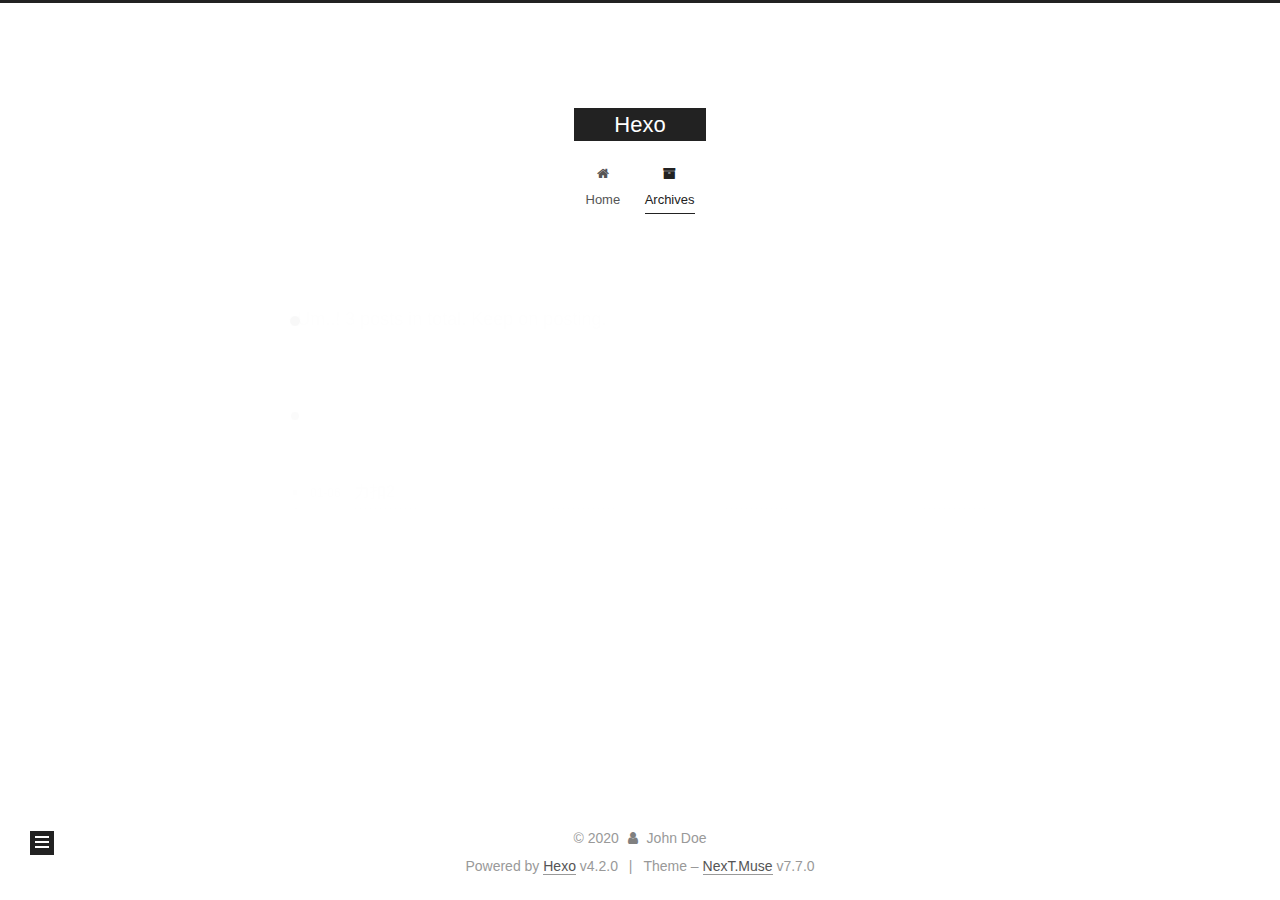
==== commit e221dd65: "Site updated: 2020-01-06 22:51:33" ====
--- a/archives/index.html
+++ b/archives/index.html
@@ -41,7 +41,7 @@
       labels: {"input_placeholder":"Search for Posts","hits_empty":"We didn't find any results for the search: ${query}","hits_stats":"${hits} results found in ${time} ms"}
     },
     localsearch: {"enable":false,"trigger":"auto","top_n_per_article":1,"unescape":false,"preload":false},
-    path: '',
+    path: 'search.xml',
     motion: {"enable":true,"async":false,"transition":{"post_block":"fadeIn","post_header":"slideDownIn","post_body":"slideDownIn","coll_header":"slideLeftIn","sidebar":"slideUpIn"}}
   };
 </script>
@@ -166,7 +166,7 @@
   <div class="post-block">
     <div class="posts-collapse">
       <div class="collection-title">
-        <span class="collection-header">Um..! 2 posts in total. Keep on posting.</span>
+        <span class="collection-header">Um..! 3 posts in total. Keep on posting.</span>
       </div>
 
       
@@ -179,7 +179,7 @@
 
       <div class="post-meta">
         <time itemprop="dateCreated"
-              datetime="2020-01-06T16:34:24+08:00"
+              datetime="2020-01-06T22:50:08+08:00"
               content="2020-01-06">
           01-06
         </time>
@@ -188,6 +188,26 @@
       <h2 class="post-title">
           <a class="post-title-link" href="/2020/01/06/%E5%8A%9B%E6%89%A32/" itemprop="url">
             <span itemprop="name">力扣2</span>
+          </a>
+      </h2>
+
+    </header>
+  </article>
+
+  <article itemscope itemtype="http://schema.org/Article">
+    <header class="post-header">
+
+      <div class="post-meta">
+        <time itemprop="dateCreated"
+              datetime="2020-01-06T22:45:26+08:00"
+              content="2020-01-06">
+          01-06
+        </time>
+      </div>
+
+      <h2 class="post-title">
+          <a class="post-title-link" href="/2020/01/06/%E5%8A%9B%E6%89%A31/" itemprop="url">
+            <span itemprop="name">力扣1</span>
           </a>
       </h2>
 
@@ -286,7 +306,7 @@
       <div class="site-state-item site-state-posts">
           <a href="/archives/">
         
-          <span class="site-state-item-count">2</span>
+          <span class="site-state-item-count">3</span>
           <span class="site-state-item-name">posts</span>
         </a>
       </div>
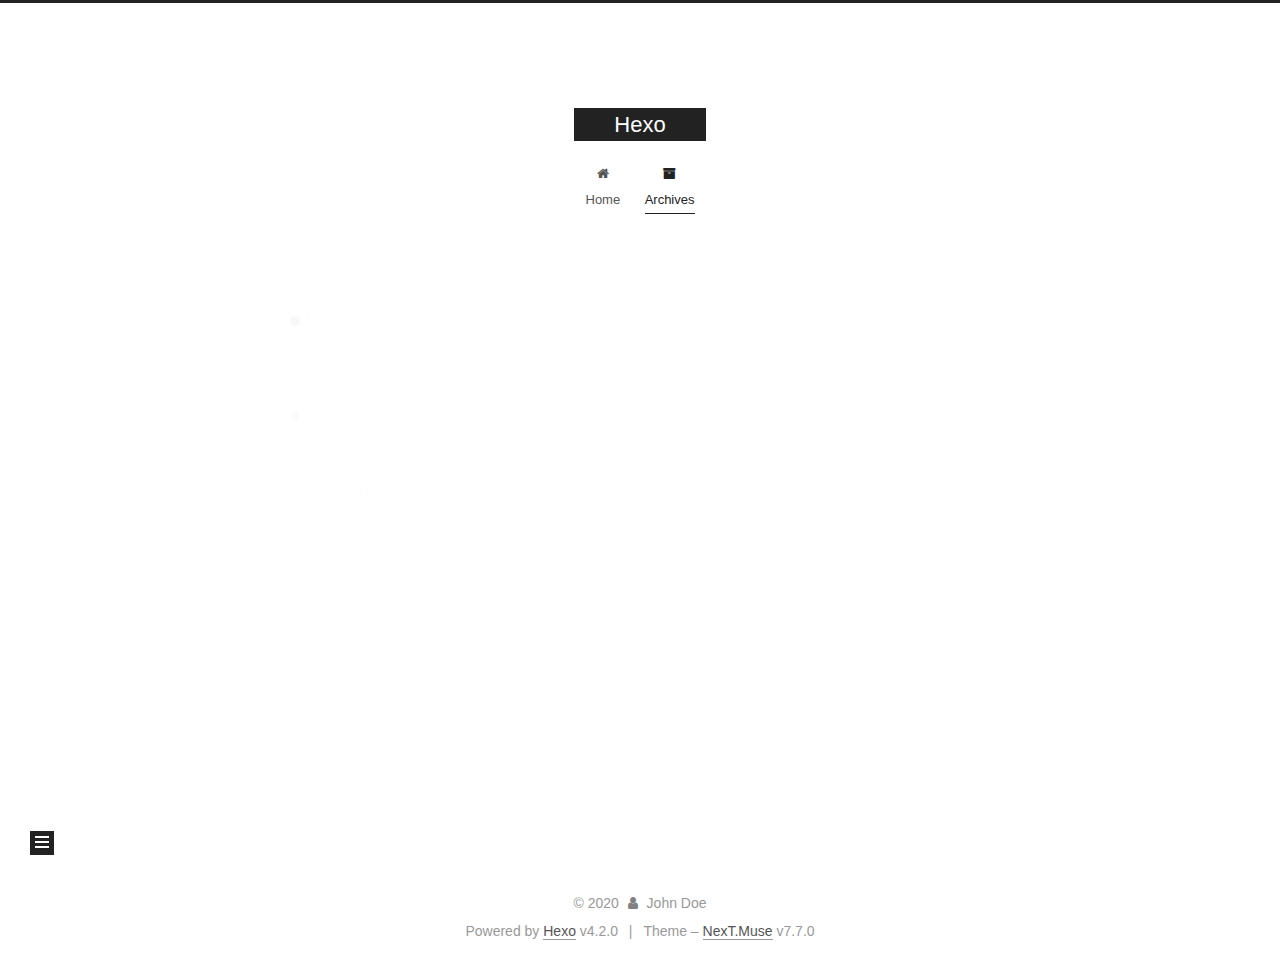
==== commit f0a68b89: "Site updated: 2020-01-08 20:25:43" ====
--- a/archives/index.html
+++ b/archives/index.html
@@ -166,13 +166,53 @@
   <div class="post-block">
     <div class="posts-collapse">
       <div class="collection-title">
-        <span class="collection-header">Um..! 3 posts in total. Keep on posting.</span>
+        <span class="collection-header">Um..! 5 posts in total. Keep on posting.</span>
       </div>
 
       
     <div class="collection-year">
       <h1 class="collection-header">2020</h1>
     </div>
+
+  <article itemscope itemtype="http://schema.org/Article">
+    <header class="post-header">
+
+      <div class="post-meta">
+        <time itemprop="dateCreated"
+              datetime="2020-01-08T20:22:58+08:00"
+              content="2020-01-08">
+          01-08
+        </time>
+      </div>
+
+      <h2 class="post-title">
+          <a class="post-title-link" href="/2020/01/08/%E5%8A%9B%E6%89%A34/" itemprop="url">
+            <span itemprop="name">力扣4</span>
+          </a>
+      </h2>
+
+    </header>
+  </article>
+
+  <article itemscope itemtype="http://schema.org/Article">
+    <header class="post-header">
+
+      <div class="post-meta">
+        <time itemprop="dateCreated"
+              datetime="2020-01-07T20:13:03+08:00"
+              content="2020-01-07">
+          01-07
+        </time>
+      </div>
+
+      <h2 class="post-title">
+          <a class="post-title-link" href="/2020/01/07/%E5%8A%9B%E6%89%A33/" itemprop="url">
+            <span itemprop="name">力扣3</span>
+          </a>
+      </h2>
+
+    </header>
+  </article>
 
   <article itemscope itemtype="http://schema.org/Article">
     <header class="post-header">
@@ -306,7 +346,7 @@
       <div class="site-state-item site-state-posts">
           <a href="/archives/">
         
-          <span class="site-state-item-count">3</span>
+          <span class="site-state-item-count">5</span>
           <span class="site-state-item-name">posts</span>
         </a>
       </div>
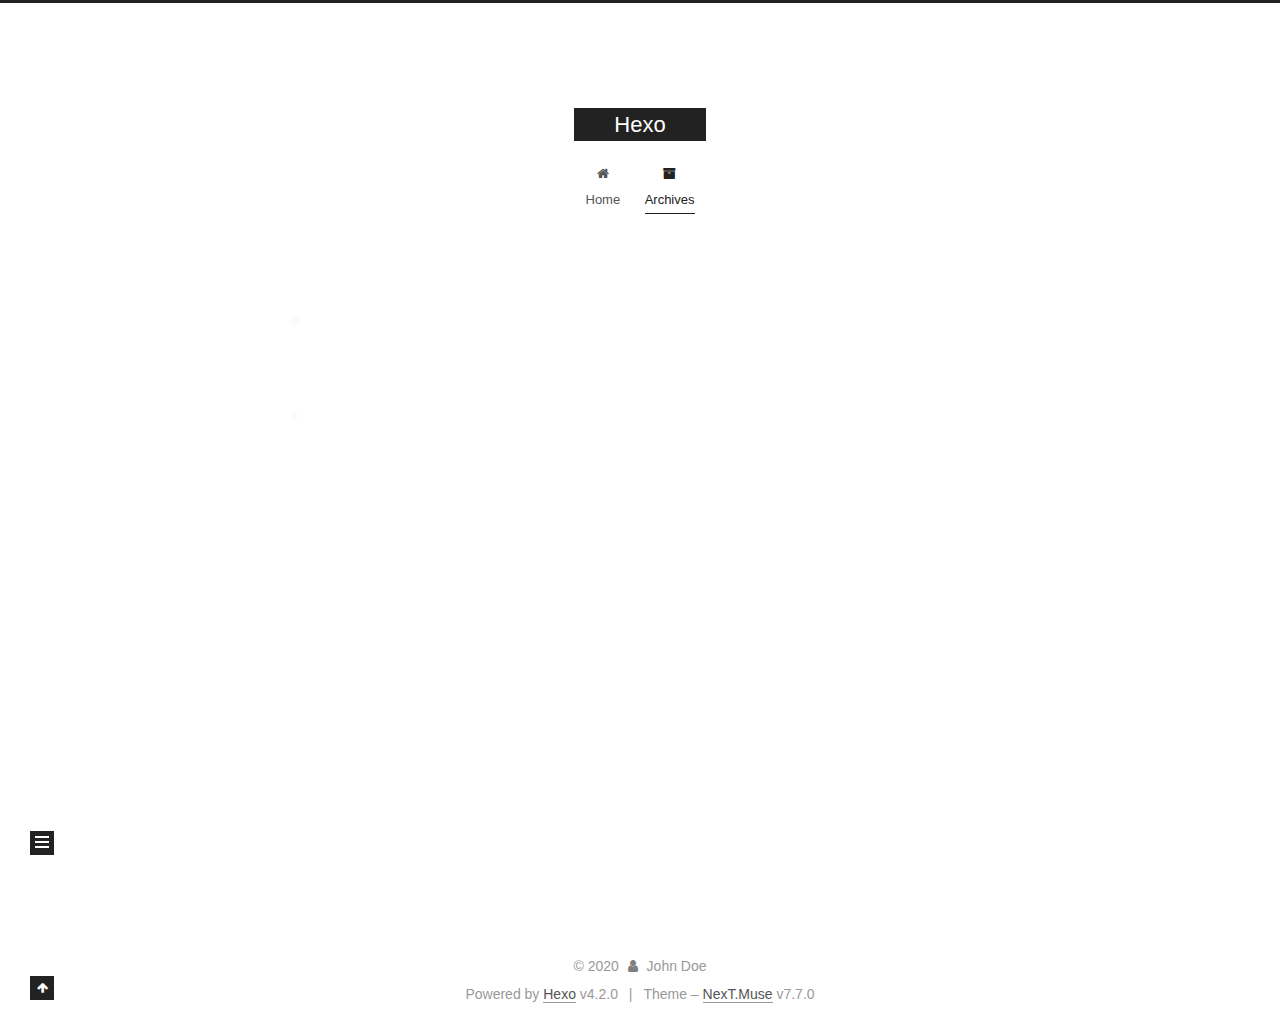
==== commit 9f7cd22c: "Site updated: 2020-03-11 23:46:59" ====
--- a/archives/index.html
+++ b/archives/index.html
@@ -166,13 +166,33 @@
   <div class="post-block">
     <div class="posts-collapse">
       <div class="collection-title">
-        <span class="collection-header">Um..! 5 posts in total. Keep on posting.</span>
+        <span class="collection-header">Um..! 6 posts in total. Keep on posting.</span>
       </div>
 
       
     <div class="collection-year">
       <h1 class="collection-header">2020</h1>
     </div>
+
+  <article itemscope itemtype="http://schema.org/Article">
+    <header class="post-header">
+
+      <div class="post-meta">
+        <time itemprop="dateCreated"
+              datetime="2020-03-11T23:44:22+08:00"
+              content="2020-03-11">
+          03-11
+        </time>
+      </div>
+
+      <h2 class="post-title">
+          <a class="post-title-link" href="/2020/03/11/Layui%E6%A1%86%E6%9E%B6%E4%B8%8B%E5%87%BA%E7%8E%B0%E7%9A%84%E5%BC%82%E5%B8%B8/" itemprop="url">
+            <span itemprop="name">Layui框架下出现的异常</span>
+          </a>
+      </h2>
+
+    </header>
+  </article>
 
   <article itemscope itemtype="http://schema.org/Article">
     <header class="post-header">
@@ -346,7 +366,7 @@
       <div class="site-state-item site-state-posts">
           <a href="/archives/">
         
-          <span class="site-state-item-count">5</span>
+          <span class="site-state-item-count">6</span>
           <span class="site-state-item-name">posts</span>
         </a>
       </div>
